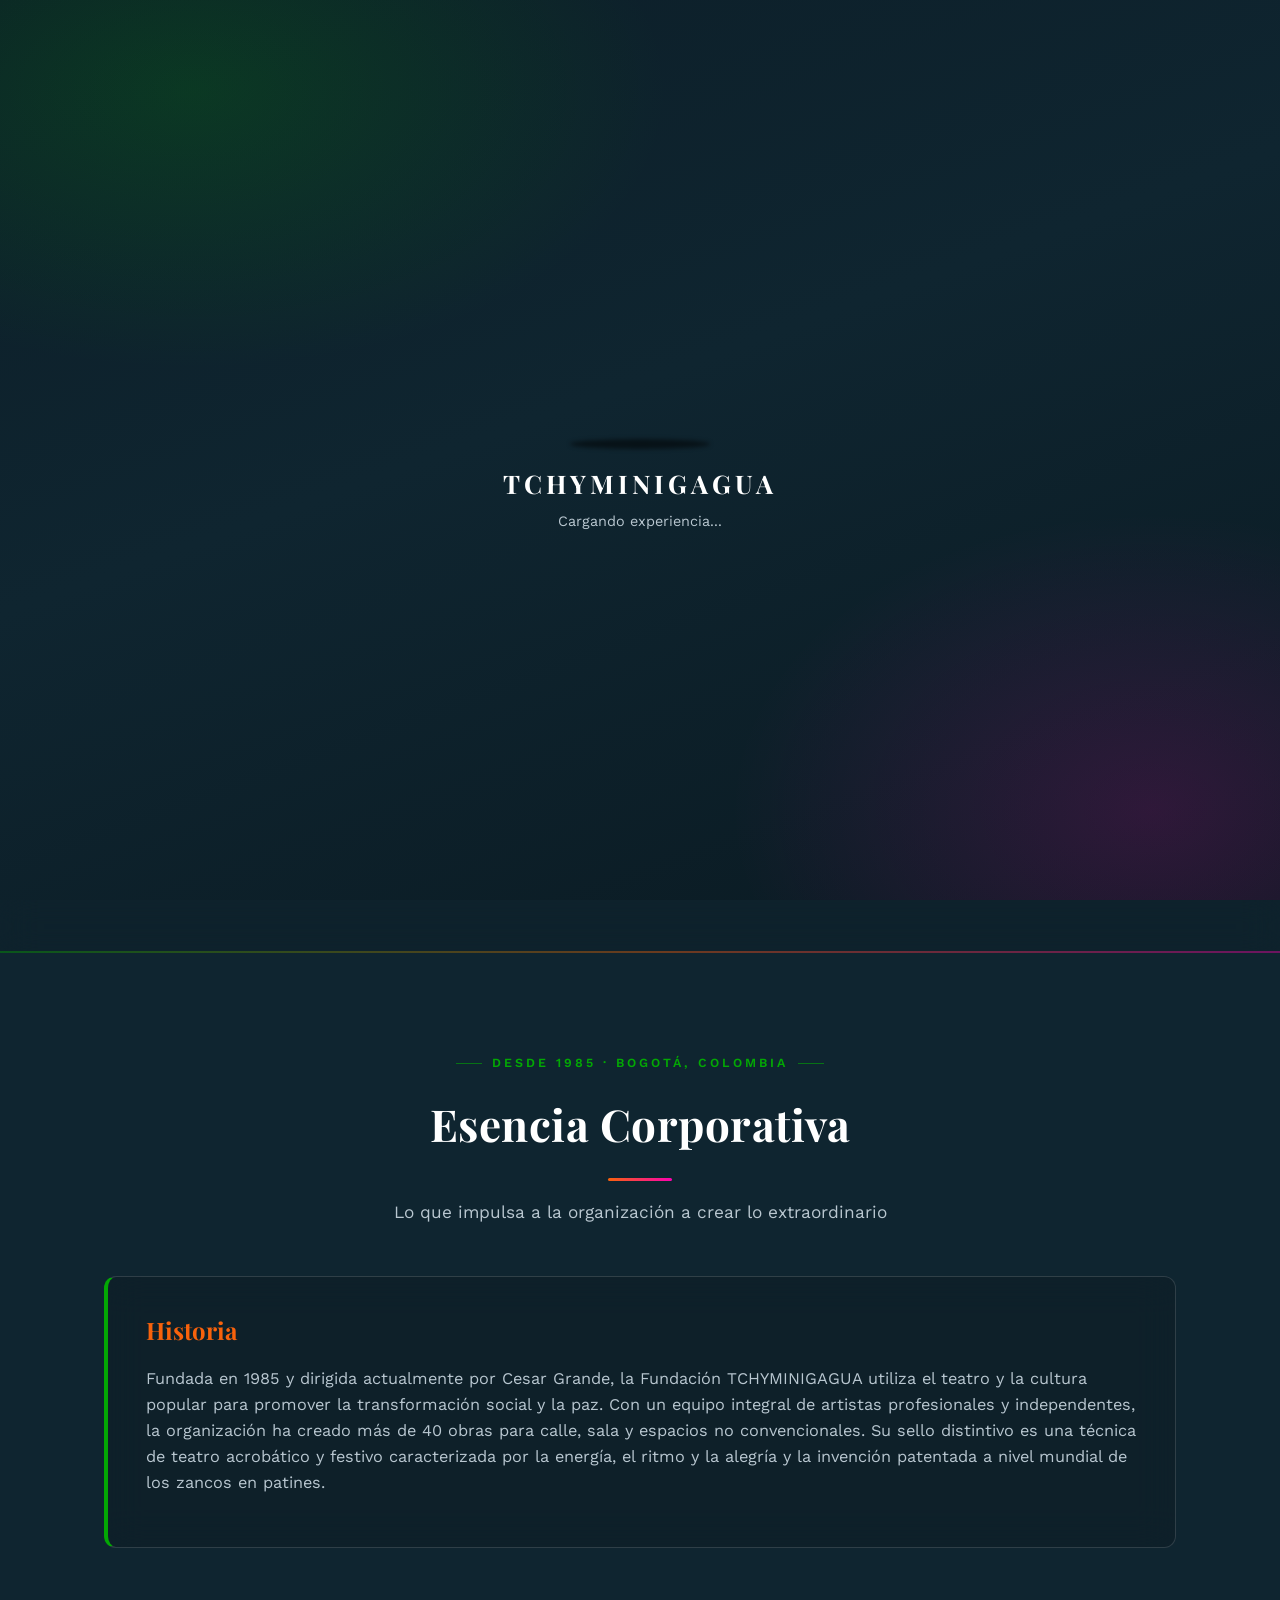
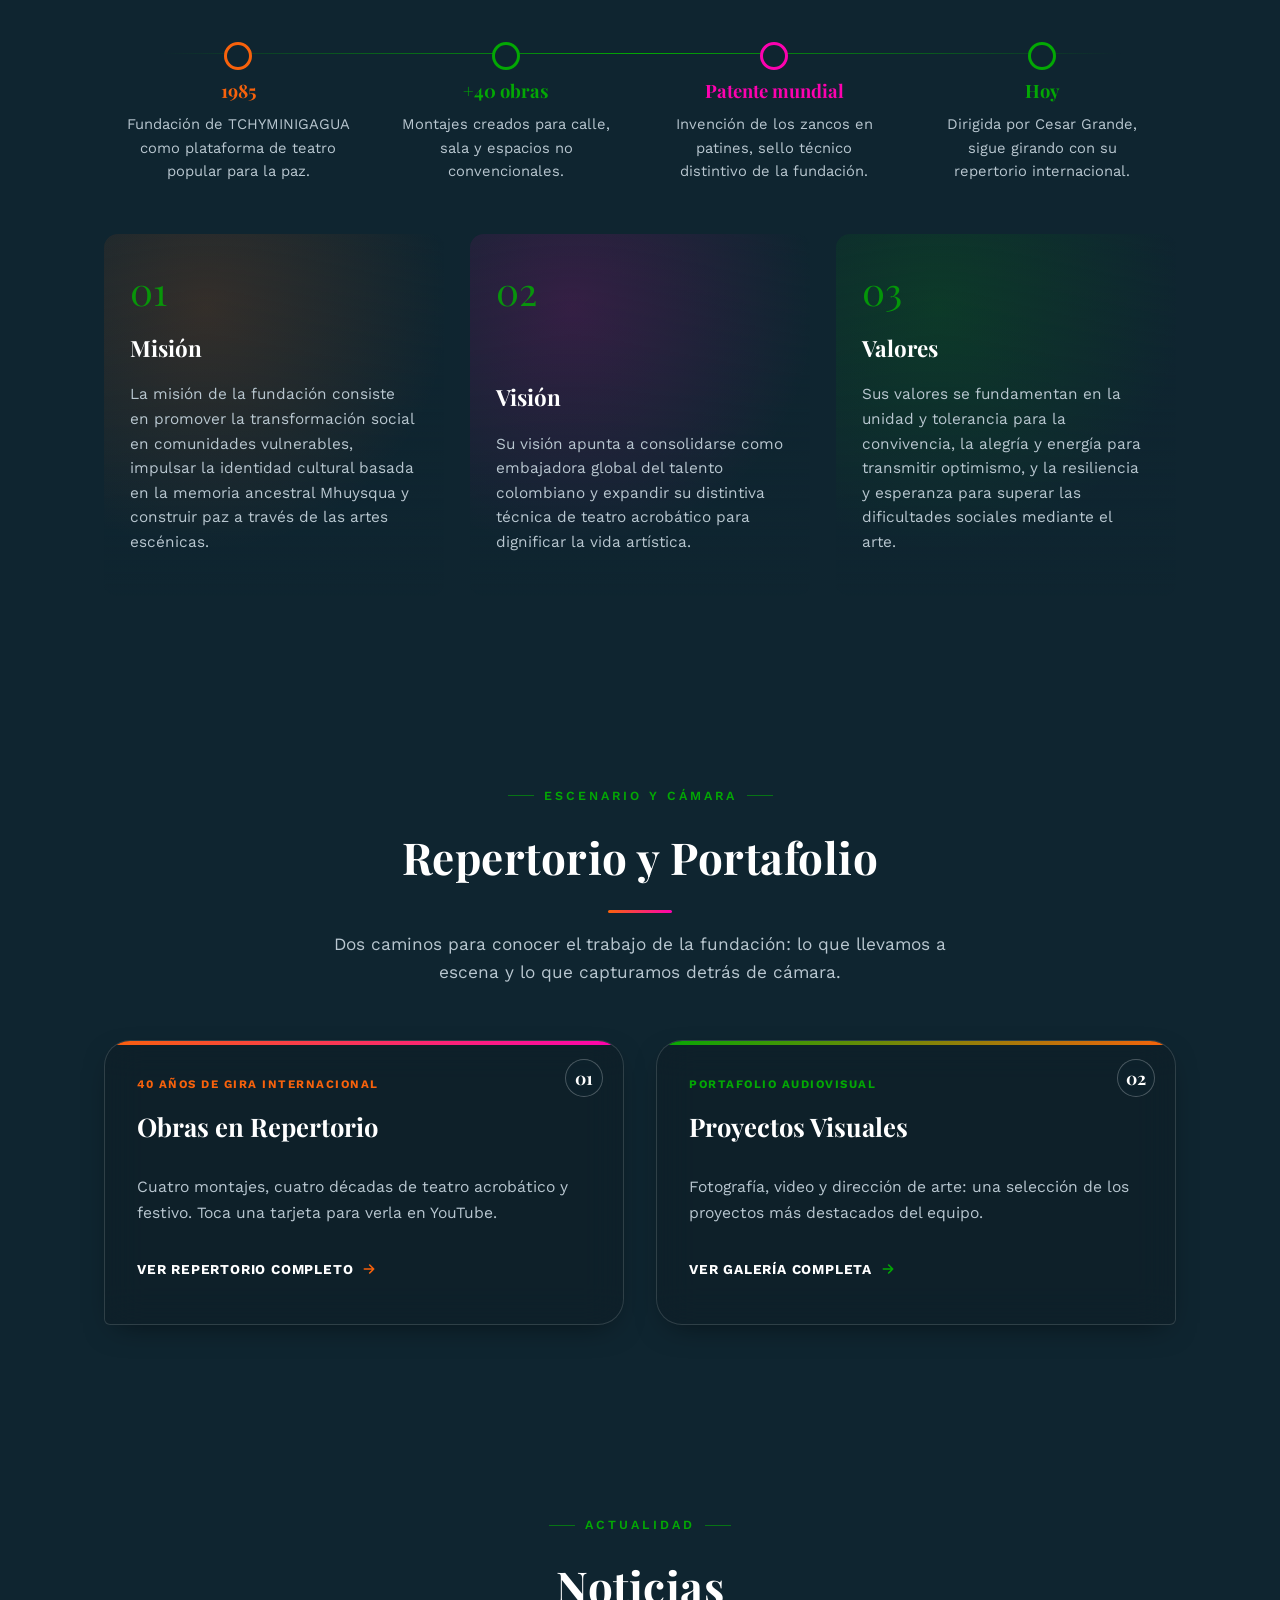
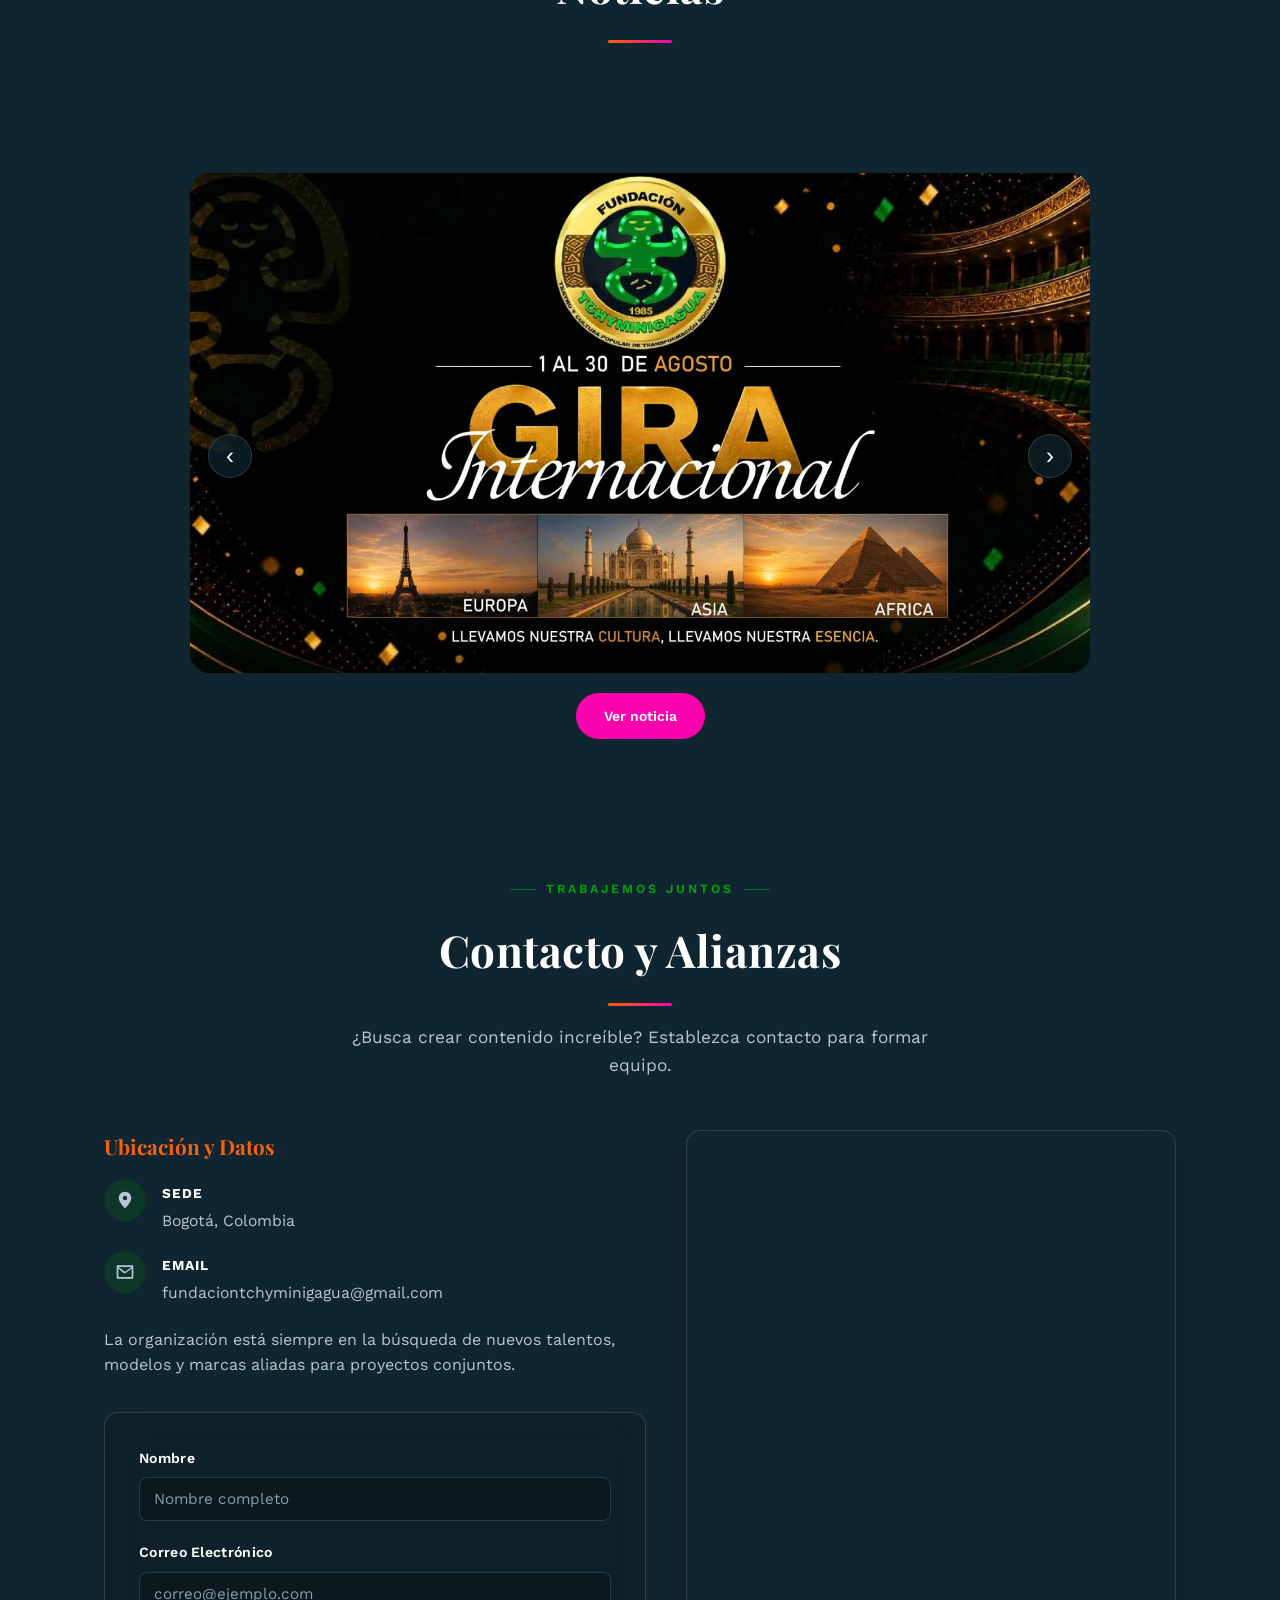
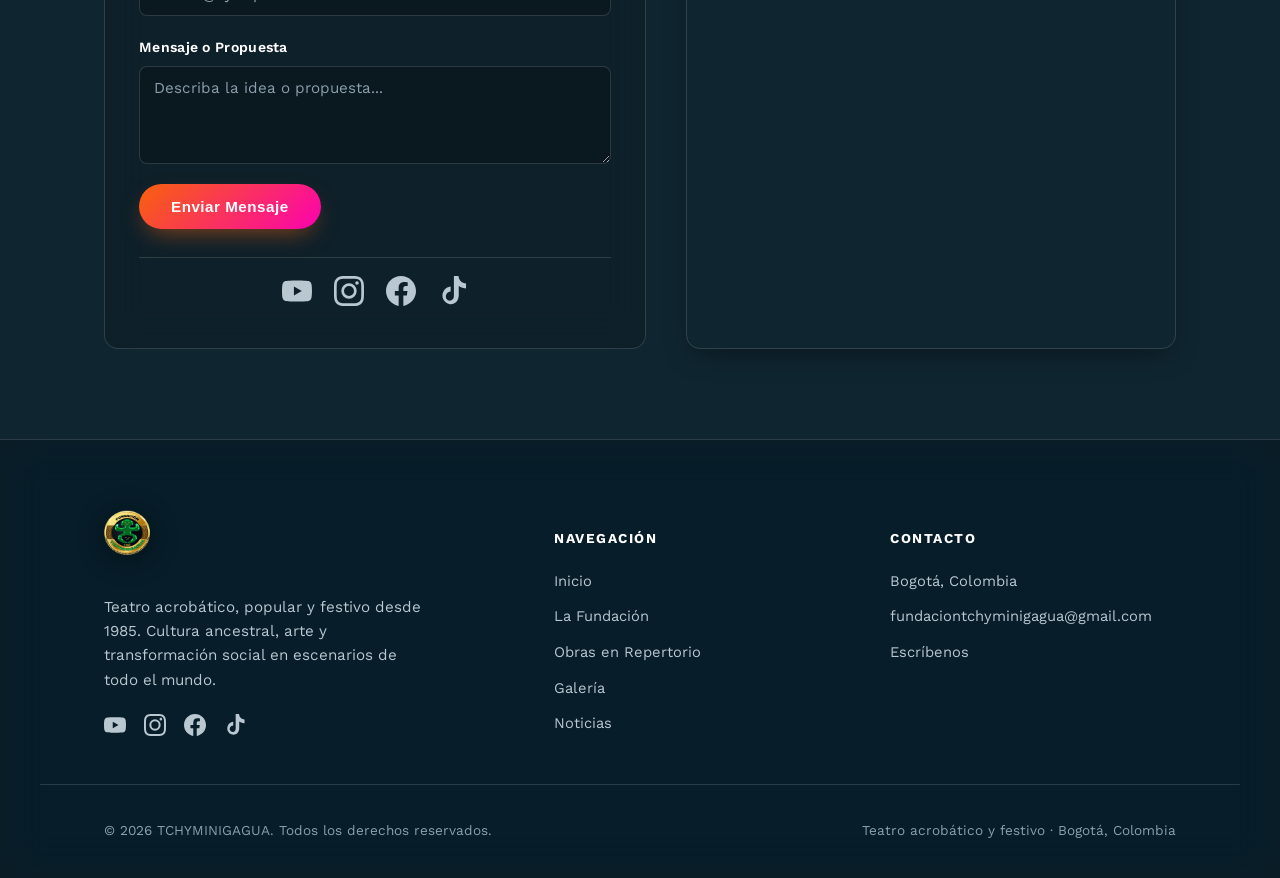
==== index.html @ 6457e70e "Subir nuestro codigo a github" ====
<!DOCTYPE html>
<html lang="es">

<head>
    <meta charset="UTF-8">
    <meta name="viewport" content="width=device-width, initial-scale=1.0">
    <title>TCHYMINIGAGUA | Arte y Teatro</title>
    <meta name="description"
        content="Fundación TCHYMINIGAGUA: 40 años de teatro acrobático, popular y festivo, cultura ancestral y transformación social a través del arte.">
    <link rel="stylesheet" href="index.css">
    <link rel="preconnect" href="https://fonts.googleapis.com">
    <link rel="preconnect" href="https://fonts.gstatic.com" crossorigin>
    <link
        href="https://fonts.googleapis.com/css2?family=Playfair+Display:ital,wght@0,600;0,700;1,600&family=Work+Sans:wght@400;500;600;700&display=swap"
        rel="stylesheet">
    <!-- Todos los estilos (navbar, iconos sociales, carrusel, tarjetas, formulario, etc.)
         viven ahora en index.css para evitar duplicación entre páginas. -->
</head>

<body>
    <!-- Pantalla de Carga -->
    <div id="loader">
        <div class="loader-content">
            <!-- Contenedor de las acrobacias secuenciales -->
            <div class="acrobat-wrapper">

                <!-- 1. Acróbata 1: Salto mortal (Flip) -->
                <svg class="acrobat fig-1" viewBox="0 0 100 100" width="60" height="60">
                    <circle cx="50" cy="25" r="12" fill="var(--highlight)" />
                    <path d="M50 37 L50 70 M50 45 L25 30 M50 45 L75 30 M50 70 L30 95 M50 70 L70 95"
                        stroke="var(--highlight)" stroke-width="8" stroke-linecap="round" stroke-linejoin="round" />
                </svg>

                <!-- 2. Acróbata 2: Pose abierta / Salto en estrella -->
                <svg class="acrobat fig-2" viewBox="0 0 100 100" width="60" height="60">
                    <circle cx="50" cy="22" r="12" fill="var(--highlight)" />
                    <path d="M50 34 L50 68 M50 42 L20 18 M50 42 L80 18 M50 68 L25 92 M50 68 L75 92"
                        stroke="var(--highlight)" stroke-width="8" stroke-linecap="round" stroke-linejoin="round" />
                </svg>

                <!-- 3. Acróbata 3: Malabarista -->
                <svg class="acrobat fig-3" viewBox="0 0 100 100" width="60" height="60">
                    <circle cx="50" cy="25" r="12" fill="var(--highlight)" />
                    <path d="M50 37 L50 70 M50 45 L30 20 M50 45 L70 20 M50 70 L35 95 M50 70 L65 95"
                        stroke="var(--highlight)" stroke-width="8" stroke-linecap="round" stroke-linejoin="round" />
                    <!-- Objetos de malabares flotando -->
                    <circle cx="20" cy="10" r="5" fill="var(--highlight)" />
                    <circle cx="50" cy="5" r="5" fill="var(--highlight)" />
                    <circle cx="80" cy="10" r="5" fill="var(--highlight)" />
                </svg>

                <!-- Sombra proyectada en el suelo -->
                <div class="shadow"></div>
            </div>

            <h1>TCHYMINIGAGUA</h1>
            <p>Cargando experiencia...</p>
        </div>
    </div>

    <!-- Encabezado y Navegación (MODIFICADO PARA RESPONSIVE) -->
    <header>
        <nav class="navbar">
            <a href="index.html" class="logo-nav">
                <span class="logo-icon-wrap"><img src="img/logo.png" alt="Logo Fundación TCHYMINIGAGUA"
                        class="logo-icon"></span>
                <span class="logo-wordmark">
                    <span class="logo-name">TCHYMINIGAGUA</span>
                    <span class="logo-tag">Teatro acrobático · Fundación</span>
                </span>
            </a>
            <button class="hamburger" aria-label="Abrir menú" aria-expanded="false">
                <span></span>
                <span></span>
                <span></span>
            </button>
            <ul class="nav-links">
                <li><a href="#hero-slider" class="active">Inicio</a></li>
                <li><a href="#fundacion">La Fundación</a></li>
                <li><a href="galeria.html">Galería</a></li>
                <li><a href="obras_en_repertorio.html">Obras en Repertorio</a></li>
                <li><a href="#noticias">Noticias</a></li>

                <li><a href="#contacto">Contacto</a></li>

            </ul>
        </nav>
    </header>

    <!-- Contenido Principal -->
    <main>

        <!-- Contenido Principal -->
        <main>
            <!-- VIDEO PRINCIPAL (HERO) -->
            <section id="hero-slider" class="carousel-container">

                <input type="radio" name="videos" id="video1" checked>
                <input type="radio" name="videos" id="video2">

                <!-- VIDEO 1 -->
                <div class="carousel-slide video-1">
                    <video controls playsinline preload="metadata" class="hero-video">
                        <source src="video/video_principal.mov" type="video/mp4">
                    </video>
                </div>

                <!-- VIDEO 2 -->
                <div class="carousel-slide video-2">
                    <video controls playsinline preload="metadata" class="hero-video">
                        <source src="video/video_principal2.mp4" type="video/mp4">
                    </video>
                </div>

                <!-- CAMBIAR AL VIDEO 2 -->
                <label for="video2" class="flecha derecha">›</label>

                <!-- VOLVER AL VIDEO 1 -->
                <label for="video1" class="flecha izquierda">‹</label>

            </section>


            <!-- FRANJA DE CIFRAS -->
            <section class="stats-strip">
                <div class="stats-grid">
                    <div class="stat-item">
                        <div class="stat-number">1985</div>
                        <div class="stat-label">Año de fundación</div>
                    </div>
                    <div class="stat-item">
                        <div class="stat-number">40+</div>
                        <div class="stat-label">Obras creadas</div>
                    </div>
                    <div class="stat-item">
                        <div class="stat-number">4</div>
                        <div class="stat-label">Montajes en repertorio</div>
                    </div>
                    <div class="stat-item">
                        <div class="stat-number">1ª</div>
                        <div class="stat-label">Patente mundial: zancos en patines</div>
                    </div>
                </div>
            </section>

            <!-- SECCIÓN LA FUNDACIÓN -->
            <section id="fundacion" class="section-container brand-mesh">
                <span class="section-eyebrow">Desde 1985 · Bogotá, Colombia</span>
                <h2>Esencia Corporativa</h2>
                <p class="section-subtitle">Lo que impulsa a la organización a crear lo extraordinario</p>

                <div class="nosotros-content reveal">
                    <div class="historia-box">
                        <h3>Historia</h3>
                        <p>Fundada en 1985 y dirigida actualmente por Cesar Grande, la Fundación TCHYMINIGAGUA utiliza
                            el
                            teatro y la cultura popular para promover la transformación social y la paz. Con un equipo
                            integral de artistas profesionales y independentes, la organización ha creado más de 40
                            obras
                            para calle, sala y espacios no convencionales. Su sello distintivo es una técnica de teatro
                            acrobático y festivo caracterizada por la energía, el ritmo y la alegría y la invención
                            patentada a nivel mundial de los zancos en patines.</p>
                    </div>

                    <div class="timeline">
                        <div class="timeline-item">
                            <div class="timeline-year">1985</div>
                            <p>Fundación de TCHYMINIGAGUA como plataforma de teatro popular para la paz.</p>
                        </div>
                        <div class="timeline-item">
                            <div class="timeline-year">+40 obras</div>
                            <p>Montajes creados para calle, sala y espacios no convencionales.</p>
                        </div>
                        <div class="timeline-item">
                            <div class="timeline-year">Patente mundial</div>
                            <p>Invención de los zancos en patines, sello técnico distintivo de la fundación.</p>
                        </div>
                        <div class="timeline-item">
                            <div class="timeline-year">Hoy</div>
                            <p>Dirigida por Cesar Grande, sigue girando con su repertorio internacional.</p>
                        </div>
                    </div>

                    <!-- Tarjetas Misión, Visión, Valores con imagen de fondo -->
                    <div class="mvv-grid">
                        <article class="mvv-card" style="background-image: url('img/img-1.jpg');">
                            <span class="mvv-number">01</span>
                            <div class="mvv-text">
                                <h3>Misión</h3>
                                <p>La misión de la fundación consiste en promover la transformación social en
                                    comunidades
                                    vulnerables, impulsar la identidad cultural basada en la memoria ancestral Mhuysqua
                                    y
                                    construir paz a través de las artes escénicas.</p>
                            </div>
                        </article>

                        <article class="mvv-card" style="background-image: url('img/img-2.jpg');">
                            <span class="mvv-number">02</span>
                            <div class="mvv-text">
                                <h3>Visión</h3>
                                <p>Su visión apunta a consolidarse como embajadora global del talento colombiano y
                                    expandir
                                    su distintiva técnica de teatro acrobático para dignificar la vida artística.</p>
                            </div>
                        </article>

                        <article class="mvv-card" style="background-image: url('img/img-3.jpg');">
                            <span class="mvv-number">03</span>
                            <div class="mvv-text">
                                <h3>Valores</h3>
                                <p>Sus valores se fundamentan en la unidad y tolerancia para la convivencia, la alegría
                                    y
                                    energía para transmitir optimismo, y la resiliencia y esperanza para superar las
                                    dificultades sociales mediante el arte.</p>
                            </div>
                        </article>
                    </div>
                </div>
            </section>

            <!-- SECCIÓN DESTACADA: REPERTORIO + PORTAFOLIO -->
            <section id="explora" class="section-container brand-mesh">
                <span class="section-eyebrow">Escenario y cámara</span>
                <h2>Repertorio y Portafolio</h2>
                <p class="section-subtitle">Dos caminos para conocer el trabajo de la fundación: lo que llevamos a
                    escena y lo que capturamos detrás de cámara.</p>
                <div class="showcase-grid reveal">

                    <a href="obras_en_repertorio.html" class="showcase-card showcase-card--repertorio"
                        data-cursor="Ver Obras en Repertorio">



                        <span class="showcase-number">01</span>

                        <div class="showcase-body">
                            <span class="showcase-tag">40 años de gira internacional</span>

                            <h3>Obras en Repertorio</h3>

                            <p>
                                Cuatro montajes, cuatro décadas de teatro acrobático y festivo.
                                Toca una tarjeta para verla en YouTube.
                            </p>

                            <span class="showcase-cta">
                                Ver repertorio completo

                                <svg viewBox="0 0 24 24" width="16" height="16" fill="none" stroke="currentColor"
                                    stroke-width="2.4" stroke-linecap="round" stroke-linejoin="round">

                                    <path d="M5 12h14M13 6l6 6-6 6" />

                                </svg>
                            </span>
                        </div>

                    </a>


                    <a href="galeria.html" class="showcase-card showcase-card--galeria"
                        data-cursor="Ver Proyectos Visuales">

                        <span class="showcase-number">02</span>

                        <div class="showcase-body">
                            <span class="showcase-tag">Portafolio audiovisual</span>

                            <h3>Proyectos Visuales</h3>

                            <p>
                                Fotografía, video y dirección de arte: una selección de los
                                proyectos más destacados del equipo.
                            </p>

                            <span class="showcase-cta">
                                Ver galería completa

                                <svg viewBox="0 0 24 24" width="16" height="16" fill="none" stroke="currentColor"
                                    stroke-width="2.4" stroke-linecap="round" stroke-linejoin="round">

                                    <path d="M5 12h14M13 6l6 6-6 6" />

                                </svg>
                            </span>
                        </div>

                    </a>

                </div>
            </section>

            <!-- SECCIÓN NOTICIAS -->

            <!-- aquí queda exactamente tu carrusel actual -->
            <div id="noticias" class="section-container">
                <div class="section-eyebrow">Actualidad</div>
                <h2>Noticias</h2>
            </div>
            <div class="noticias-carousel">

                <!-- NOTICIA 1 -->
                <article class="noticia-slide active">
                    <img src="img/noticia1.jpeg" alt="Tchyminigagua">
                    <a href="https://www.instagram.com/tchyminigagua?igsh=OWJpeG5mc3hwMmtk" class="noticia-btn">
                        Ver noticia
                    </a>
                </article>

                <!-- NOTICIA 2 -->
                <article class="noticia-slide">
                    <img src="img/noticia2.jpeg" alt="Tchyminigagua">
                    <a href="https://www.instagram.com/tchyminigagua?igsh=OWJpeG5mc3hwMmtk" class="noticia-btn">
                        Ver noticia
                    </a>
                </article>

                <!-- NOTICIA 3 -->
                <article class="noticia-slide">
                    <img src="img/noticia3.jpeg" alt="Tchyminigagua">
                    <a href="https://www.instagram.com/tchyminigagua?igsh=OWJpeG5mc3hwMmtk" class="noticia-btn">
                        Ver noticia
                    </a>
                </article>

                <!-- NOTICIA 4 -->
                <article class="noticia-slide">
                    <img src="img/noticia4.png" alt="Tchyminigagua">
                    <a href="https://www.instagram.com/tchyminigagua?igsh=OWJpeG5mc3hwMmtk" class="noticia-btn">
                        Ver noticia
                    </a>
                </article>

                <!-- NOTICIA 5 -->
                <article class="noticia-slide">
                    <img src="img/noticia5.png" alt="Tchyminigagua">
                    <a href="https://www.instagram.com/tchyminigagua?igsh=OWJpeG5mc3hwMmtk" class="noticia-btn">
                        Ver noticia
                    </a>
                </article>

                <!-- NOTICIA 6 -->
                <article class="noticia-slide">
                    <img src="img/noticia6.png" alt="Tchyminigagua">
                    <a href="https://www.instagram.com/tchyminigagua?igsh=OWJpeG5mc3hwMmtk" class="noticia-btn">
                        Ver noticia
                    </a>
                </article>

                <!-- NOTICIA 7 -->
                <article class="noticia-slide">
                    <img src="img/noticia7.png" alt="Tchyminigagua">
                    <a href="https://www.instagram.com/tchyminigagua?igsh=OWJpeG5mc3hwMmtk" class="noticia-btn">
                        Ver noticia
                    </a>
                </article>

                <button class="noticias-prev" type="button">‹</button>
                <button class="noticias-next" type="button">›</button>

            </div>



            <!-- SECCIÓN CONTACTO -->
            <section id="contacto" class="section-container brand-mesh">
                <span class="section-eyebrow">Trabajemos juntos</span>
                <h2>Contacto y Alianzas</h2>
                <p class="section-subtitle">¿Busca crear contenido increíble? Establezca contacto para formar equipo.
                </p>

                <div class="grid-2 contact-layout reveal">
                    <div class="contact-left">
                        <article class="contact-info">
                            <h3>Ubicación y Datos</h3>
                            <ul class="contact-list">
                                <li>
                                    <span class="contact-icon">
                                        <svg viewBox="0 0 24 24" width="20" height="20" fill="currentColor">
                                            <path
                                                d="M12 2C7.86 2 4.5 5.36 4.5 9.5c0 5.5 7.5 12.5 7.5 12.5s7.5-7 7.5-12.5C19.5 5.36 16.14 2 12 2zm0 10.25a2.75 2.75 0 1 1 0-5.5 2.75 2.75 0 0 1 0 5.5z" />
                                        </svg>
                                    </span>
                                    <div>
                                        <strong>Sede</strong>
                                        <span>Bogotá, Colombia</span>
                                    </div>
                                </li>
                                <li>
                                    <span class="contact-icon">
                                        <svg viewBox="0 0 24 24" width="20" height="20" fill="currentColor">
                                            <path
                                                d="M2 5.5A1.5 1.5 0 0 1 3.5 4h17A1.5 1.5 0 0 1 22 5.5v13a1.5 1.5 0 0 1-1.5 1.5h-17A1.5 1.5 0 0 1 2 18.5v-13zm2.2.5 7.3 5.47a.9.9 0 0 0 1 0L19.8 6H4.2zM20 7.9l-6.86 5.14a2.9 2.9 0 0 1-3.28 0L4 7.9V18h16V7.9z" />
                                        </svg>
                                    </span>
                                    <div>
                                        <strong>Email</strong>
                                        <a
                                            href="mailto:fundaciontchyminigagua@gmail.com">fundaciontchyminigagua@gmail.com</a>
                                    </div>
                                </li>
                            </ul>
                            <p>La organización está siempre en la búsqueda de nuevos talentos, modelos y marcas aliadas
                                para
                                proyectos
                                conjuntos.</p>
                        </article>

                        <article class="contact-box">
                            <form action="https://formsubmit.co/haroldsneider19@gmail.com" method="POST"
                                class="contact-form">

                                <!-- Se eliminó la línea que bloqueaba el Captcha para permitir la activación inicial -->
                                <!-- Asunto del correo cuando llegue a la bandeja de entrada -->
                                <input type="hidden" name="_subject"
                                    value="Nuevo mensaje desde la web de TCHYMINIGAGUA">

                                <div class="input-group">
                                    <label for="nombre">Nombre </label>
                                    <input type="text" id="nombre" name="nombre" placeholder="Nombre completo" required>
                                </div>
                                <div class="input-group">
                                    <label for="email">Correo Electrónico</label>
                                    <input type="email" id="email" name="email" placeholder="correo@ejemplo.com"
                                        required>
                                </div>
                                <div class="input-group">
                                    <label for="mensaje">Mensaje o Propuesta</label>
                                    <textarea id="mensaje" name="mensaje" rows="4"
                                        placeholder="Describa la idea o propuesta..." required></textarea>
                                </div>
                                <button type="submit" class="btn-submit">Enviar Mensaje</button>
                            </form>

                            <!-- ICONOS SOCIALES AGREGADOS AQUÍ -->
                            <div class="social-icons">
                                <!-- YouTube -->
                                <a href="https://www.youtube.com/@TCHYMINIGAGUA40A%C3%91OS" target="_blank"
                                    rel="noopener noreferrer">
                                    <svg viewBox="0 0 24 24" width="30" height="30" fill="currentColor">
                                        <path
                                            d="M23.498 6.186a3.016 3.016 0 0 0-2.122-2.136C19.505 3.545 12 3.545 12 3.545s-7.505 0-9.377.505A3.017 3.017 0 0 0 .502 6.186C0 8.07 0 12 0 12s0 3.93.502 5.814a3.016 3.016 0 0 0 2.122 2.136c1.871.505 9.376.505 9.376.505s7.505 0 9.377-.505a3.015 3.015 0 0 0 2.122-2.136C24 15.93 24 12 24 12s0-3.93-.502-5.814zM9.545 15.568V8.432L15.818 12l-6.273 3.568z" />
                                    </svg>
                                </a>
                                <!-- Instagram -->
                                <a href="https://www.instagram.com/tchyminigagua?igsh=OWJpeG5mc3hwMmtk" target="_blank"
                                    rel="noopener noreferrer">
                                    <svg viewBox="0 0 24 24" width="30" height="30" fill="currentColor">
                                        <path
                                            d="M12 2.163c3.204 0 3.584.012 4.85.07 3.252.148 4.771 1.691 4.919 4.919.058 1.265.069 1.645.069 4.849 0 3.205-.012 3.584-.069 4.849-.149 3.225-1.664 4.771-4.919 4.919-1.266.058-1.644.07-4.85.07-3.204 0-3.584-.012-4.849-.07-3.26-.149-4.771-1.699-4.919-4.92-.058-1.265-.07-1.644-.07-4.849 0-3.204.013-3.583.07-4.849.149-3.227 1.664-4.771 4.919-4.919 1.266-.057 1.645-.069 4.849-.069zM12 0C8.741 0 8.333.014 7.053.072 2.695.272.273 2.69.073 7.052.014 8.333 0 8.741 0 12c0 3.259.014 3.668.072 4.948.2 4.358 2.618 6.78 6.98 6.98C8.333 23.986 8.741 24 12 24c3.259 0 3.668-.014 4.948-.072 4.354-.2 6.782-2.618 6.979-6.98.059-1.28.073-1.689.073-4.948 0-3.259-.014-3.667-.072-4.947-.196-4.354-2.617-6.78-6.979-6.98C15.668.014 15.259 0 12 0zm0 5.838a6.162 6.162 0 100 12.324 6.162 6.162 0 000-12.324zM12 16a4 4 0 110-8 4 4 0 010 8zm6.406-11.845a1.44 1.44 0 100 2.881 1.44 1.44 0 000-2.881z" />
                                    </svg>
                                </a>
                                <!-- Facebook -->
                                <a href="https://www.facebook.com/share/1EoWDPr1Uw/" target="_blank"
                                    rel="noopener noreferrer">
                                    <svg viewBox="0 0 24 24" width="30" height="30" fill="currentColor">
                                        <path
                                            d="M24 12.073c0-6.627-5.373-12-12-12s-12 5.373-12 12c0 5.99 4.388 10.954 10.125 11.854v-8.385H7.078v-3.469h3.047V9.43c0-3.007 1.792-4.669 4.533-4.669 1.312 0 2.686.235 2.686.235v2.953H15.83c-1.491 0-1.956.925-1.956 1.874v2.25h3.328l-.532 3.469h-2.796v8.385C19.612 23.027 24 18.062 24 12.073z" />
                                    </svg>
                                </a>
                                <!-- TikTok -->
                                <a href="https://www.tiktok.com/@tchyminigagua?_r=1&_t=ZS-98TRxyNQuO4" target="_blank"
                                    rel="noopener noreferrer">
                                    <svg viewBox="0 0 24 24" width="30" height="30" fill="currentColor">
                                        <path
                                            d="M12.525.02c1.31-.02 2.61-.01 3.91-.04.08 1.53.63 3.09 1.75 4.17 1.12 1.11 2.7 1.62 4.24 1.79v4.03c-1.44-.05-2.89-.35-4.2-.97-.57-.26-1.1-.59-1.62-.93v7.2c0 1.96-.5 3.96-1.82 5.36-1.5 1.59-3.8 2.2-5.93 1.73-2.17-.48-4.04-2.03-4.83-4.14-.8-2.12-.55-4.57.65-6.49 1.2-1.9 3.23-3.15 5.44-3.32v4.06c-1.34.13-2.61.85-3.3 1.96-.7 1.1-.73 2.58-.08 3.7.64 1.12 1.95 1.74 3.23 1.53 1.28-.21 2.3-1.22 2.6-2.48.16-.67.16-1.37.16-2.07V.021z" />
                                    </svg>
                                </a>
                            </div>
                        </article>
                    </div>

                    <div class="map-wrap">
                        <svg viewBox="0 0 24 24" width="14" height="14" fill="currentColor">
                        </svg>
                        </span>

                        <iframe src="https://www.google.com/maps?q=Cra+80m+%2322+Bosa+Bogot%C3%A1&z=17&output=embed"
                            title="Ubicación Fundación Tchyminigagua"
                            style="border:0; width:100%; height:100%; min-height:320px; border-radius:16px;"
                            loading="lazy" allowfullscreen>
                        </iframe>

                    </div>
                </div>
            </section>
        </main>

        <!-- PIE DE PÁGINA -->
        <footer>
            <div class="footer-content">
                <div class="footer-col footer-brand">
                    <div class="logo-nav">
                        <img src="img/logo.png" alt="Logo Fundación TCHYMINIGAGUA" class="logo-icon">
                    </div>
                    <p class="footer-tagline">Teatro acrobático, popular y festivo desde 1985. Cultura
                        ancestral, arte y transformación social en escenarios de todo el mundo.</p>
                    <div class="footer-social">
                        <a href="https://www.youtube.com/@TCHYMINIGAGUA40A%C3%91OS" target="_blank"
                            rel="noopener noreferrer" aria-label="YouTube">
                            <svg viewBox="0 0 24 24" width="22" height="22" fill="currentColor">
                                <path
                                    d="M23.498 6.186a3.016 3.016 0 0 0-2.122-2.136C19.505 3.545 12 3.545 12 3.545s-7.505 0-9.377.505A3.017 3.017 0 0 0 .502 6.186C0 8.07 0 12 0 12s0 3.93.502 5.814a3.016 3.016 0 0 0 2.122 2.136c1.871.505 9.376.505 9.376.505s7.505 0 9.377-.505a3.015 3.015 0 0 0 2.122-2.136C24 15.93 24 12 24 12s0-3.93-.502-5.814zM9.545 15.568V8.432L15.818 12l-6.273 3.568z" />
                            </svg>
                        </a>
                        <a href="https://www.instagram.com/tchyminigagua?igsh=OWJpeG5mc3hwMmtk" target="_blank"
                            rel="noopener noreferrer" aria-label="Instagram">
                            <svg viewBox="0 0 24 24" width="22" height="22" fill="currentColor">
                                <path
                                    d="M12 2.163c3.204 0 3.584.012 4.85.07 3.252.148 4.771 1.691 4.919 4.919.058 1.265.069 1.645.069 4.849 0 3.205-.012 3.584-.069 4.849-.149 3.225-1.664 4.771-4.919 4.919-1.266.058-1.644.07-4.85.07-3.204 0-3.584-.012-4.849-.07-3.26-.149-4.771-1.699-4.919-4.92-.058-1.265-.07-1.644-.07-4.849 0-3.204.013-3.583.07-4.849.149-3.227 1.664-4.771 4.919-4.919 1.266-.057 1.645-.069 4.849-.069zM12 0C8.741 0 8.333.014 7.053.072 2.695.272.273 2.69.073 7.052.014 8.333 0 8.741 0 12c0 3.259.014 3.668.072 4.948.2 4.358 2.618 6.78 6.98 6.98C8.333 23.986 8.741 24 12 24c3.259 0 3.668-.014 4.948-.072 4.354-.2 6.782-2.618 6.979-6.98.059-1.28.073-1.689.073-4.948 0-3.259-.014-3.667-.072-4.947-.196-4.354-2.617-6.78-6.979-6.98C15.668.014 15.259 0 12 0zm0 5.838a6.162 6.162 0 100 12.324 6.162 6.162 0 000-12.324zM12 16a4 4 0 110-8 4 4 0 010 8zm6.406-11.845a1.44 1.44 0 100 2.881 1.44 1.44 0 000-2.881z" />
                            </svg>
                        </a>
                        <a href="https://www.facebook.com/share/1EoWDPr1Uw/" target="_blank" rel="noopener noreferrer"
                            aria-label="Facebook">
                            <svg viewBox="0 0 24 24" width="22" height="22" fill="currentColor">
                                <path
                                    d="M24 12.073c0-6.627-5.373-12-12-12s-12 5.373-12 12c0 5.99 4.388 10.954 10.125 11.854v-8.385H7.078v-3.469h3.047V9.43c0-3.007 1.792-4.669 4.533-4.669 1.312 0 2.686.235 2.686.235v2.953H15.83c-1.491 0-1.956.925-1.956 1.874v2.25h3.328l-.532 3.469h-2.796v8.385C19.612 23.027 24 18.062 24 12.073z" />
                            </svg>
                        </a>
                        <a href="https://www.tiktok.com/@tchyminigagua?_r=1&_t=ZS-98TRxyNQuO4" target="_blank"
                            rel="noopener noreferrer" aria-label="TikTok">
                            <svg viewBox="0 0 24 24" width="22" height="22" fill="currentColor">
                                <path
                                    d="M12.525.02c1.31-.02 2.61-.01 3.91-.04.08 1.53.63 3.09 1.75 4.17 1.12 1.11 2.7 1.62 4.24 1.79v4.03c-1.44-.05-2.89-.35-4.2-.97-.57-.26-1.1-.59-1.62-.93v7.2c0 1.96-.5 3.96-1.82 5.36-1.5 1.59-3.8 2.2-5.93 1.73-2.17-.48-4.04-2.03-4.83-4.14-.8-2.12-.55-4.57.65-6.49 1.2-1.9 3.23-3.15 5.44-3.32v4.06c-1.34.13-2.61.85-3.3 1.96-.7 1.1-.73 2.58-.08 3.7.64 1.12 1.95 1.74 3.23 1.53 1.28-.21 2.3-1.22 2.6-2.48.16-.67.16-1.37.16-2.07V.021z" />
                            </svg>
                        </a>
                    </div>
                </div>
                <div class="footer-col">
                    <h4>Navegación</h4>
                    <ul>
                        <li><a href="index.html#hero-slider">Inicio</a></li>
                        <li><a href="index.html#fundacion">La Fundación</a></li>
                        <li><a href="obras_en_repertorio.html">Obras en Repertorio</a></li>
                        <li><a href="galeria.html">Galería</a></li>
                        <li><a href="noticias.html">Noticias</a></li>

                    </ul>
                </div>
                <div class="footer-col">
                    <h4>Contacto</h4>
                    <ul>
                        <li>Bogotá, Colombia</li>
                        <li><a href="mailto:fundaciontchyminigagua@gmail.com">fundaciontchyminigagua@gmail.com</a>
                        </li>
                        <li><a href="#contacto">Escríbenos</a></li>
                    </ul>
                </div>
            </div>
            <div class="footer-bottom">
                <p>&copy; 2026 TCHYMINIGAGUA. Todos los derechos reservados.</p>
                <p>Teatro acrobático y festivo · Bogotá, Colombia</p>
            </div>
        </footer>
        <script>
            // PANTALLA DE CARGA
            window.addEventListener('load', function () {
                const loader = document.getElementById("loader");
                setTimeout(() => {
                    loader.classList.add("fade-out");
                    setTimeout(() => {
                        loader.style.display = "none";
                    }, 800);
                }, 3000);
            });

            // CARRUSEL
            let currentSlide = 0;
            const slides = document.querySelectorAll('.carousel-slide');

            function showSlide(index) {
                slides.forEach(slide => slide.classList.remove('active'));
                if (index >= slides.length) {
                    currentSlide = 0;
                } else if (index < 0) {
                    currentSlide = slides.length - 1;
                } else {
                    currentSlide = index;
                }
                slides[currentSlide].classList.add('active');
            }

            function moveSlide(step) {
                showSlide(currentSlide + step);
            }

            setInterval(() => {
                moveSlide(1);
            }, 5000);

            // FUNCIONALIDAD AÑADIDA PARA EL MENÚ RESPONSIVE
            // CABECERA CON PROFUNDIDAD AL HACER SCROLL
            const siteHeader = document.querySelector('header');
            const toggleHeaderShadow = () => {
                siteHeader.classList.toggle('is-scrolled', window.scrollY > 12);
            };
            toggleHeaderShadow();
            window.addEventListener('scroll', toggleHeaderShadow, { passive: true });

            const hamburger = document.querySelector('.hamburger');
            const navLinks = document.querySelector('.nav-links');
            hamburger.addEventListener('click', () => {
                const isOpen = navLinks.classList.toggle('active');
                hamburger.setAttribute('aria-expanded', isOpen);
            });

            // ANIMACIÓN DE ENTRADA AL HACER SCROLL
            const revealEls = document.querySelectorAll('.reveal');
            const revealObserver = new IntersectionObserver((entries) => {
                entries.forEach(entry => {
                    if (entry.isIntersecting) {
                        entry.target.classList.add('is-visible');
                        revealObserver.unobserve(entry.target);
                    }
                });
            }, { threshold: 0.15 });
            revealEls.forEach(el => revealObserver.observe(el));
        </script>
        <script src="octopus-cursor.js" defer></script>

        <script src="noticias.js"></script>
</body>

</html>
---- index.css ----
/* ==========================================================================
   TCHYMINIGAGUA — Hoja de estilos principal
   Identidad de marca: #03A804 (verde) · #F8620C (naranja) · #FC02AF (magenta)
   El degradado de estos tres colores es la identidad visual constante del
   sitio: aparece en títulos, botones, bordes, separadores, fondos con
   textura y en el cursor personalizado — siempre con moderación para que
   la lectura no se vea comprometida.
   ========================================================================== */

:root {
    /* Base */
    --bg-deep: #0f2530;
    --bg-elevated: #274a5e;
    --bg-elevated-2: #315b73;

    /* Escala de espaciado consistente, usada en secciones y componentes */
    --space-xs: 8px;
    --space-sm: 16px;
    --space-md: 28px;
    --space-lg: 48px;
    --space-xl: 80px;
    --radius-md: 12px;
    --radius-lg: 16px;
    --radius-xl: 26px;

    /* Colores de marca puros */
    --color-green: #03A804;
    --color-orange: #F8620C;
    --color-magenta: #FC02AF;

    /* Acentos (derivados de la paleta de marca, usados en todo el sitio) */
    --highlight: var(--color-orange);
    --highlight-deep: var(--color-magenta);
    --accent-color: var(--color-green);
    --accent-green: var(--color-green);
    --accent-magenta: var(--color-magenta);

    /* Degradados de marca — la identidad visual constante del sitio */
    --gradient-trio: linear-gradient(120deg, var(--color-green) 0%, var(--color-orange) 52%, var(--color-magenta) 100%);
    --gradient-trio-soft: linear-gradient(120deg, rgba(3, 168, 4, 0.16) 0%, rgba(248, 98, 12, 0.14) 52%, rgba(252, 2, 175, 0.16) 100%);
    /* Versión atenuada para rellenos sólidos pequeños (chips, botones):
       misma paleta, pero menos saturada y más oscura para integrarse
       con el resto del sitio en vez de resaltar como un parche de color */
    --gradient-trio-muted: linear-gradient(120deg, rgba(3, 168, 4, 0.82) 0%, rgba(248, 98, 12, 0.8) 52%, rgba(252, 2, 175, 0.82) 100%);
    --gradient-warm: linear-gradient(135deg, var(--color-orange) 0%, var(--color-magenta) 100%);
    --gradient-fresh: linear-gradient(135deg, var(--color-green) 0%, var(--color-orange) 100%);
    --gradient-wild: linear-gradient(135deg, var(--color-magenta) 0%, var(--color-green) 100%);

    /* Texto */
    --text-primary: #FFFFFF;
    --text-muted: #b9c7d0;
    --text-faint: #8ba0ac;

    /* Superficies / bordes — paneles de vidrio (glassmorphism) que dejan
       ver el degradado de fondo a través de ellos, en vez de cajas sólidas */
    --card-bg: rgba(14, 26, 34, 0.4);
    --card-bg-soft: rgba(14, 26, 34, 0.24);
    --card-bg-strong: rgba(10, 18, 24, 0.58);
    --glass-blur: blur(18px);
    --border-color: rgba(255, 255, 255, 0.14);

    /* Tipografía */
    --font-display: 'Playfair Display', Georgia, serif;
    --font-body: 'Work Sans', Arial, sans-serif;

    /* Sombra */
    --shadow-soft: 0 10px 30px -12px rgba(0, 0, 0, 0.55);
    --shadow-strong: 0 24px 50px -18px rgba(0, 0, 0, 0.7);
    --shadow-glow: 0 20px 60px -20px rgba(248, 98, 12, 0.35);
}

/* ==========================================================================
   UTILIDADES DE IDENTIDAD DE MARCA (degradado verde · naranja · magenta)
   ========================================================================== */

.brand-mesh {
    position: relative;
    isolation: isolate;
}

.brand-mesh::before {
    content: "";
    position: absolute;
    inset: 0;
    z-index: -1;
    pointer-events: none;
}

.gradient-text {
    background: var(--gradient-trio);
    background-size: 200% auto;
    -webkit-background-clip: text;
    background-clip: text;
    color: transparent;
}

.gradient-border {
    position: relative;
    background: var(--card-bg);
    border: 1px solid transparent;
    background-clip: padding-box;
}

.gradient-border::before {
    content: "";
    position: absolute;
    inset: 0;
    border-radius: inherit;
    padding: 1.5px;
    background: var(--gradient-trio);
    -webkit-mask: linear-gradient(#fff 0 0) content-box, linear-gradient(#fff 0 0);
    -webkit-mask-composite: xor;
    mask-composite: exclude;
    opacity: 0.55;
    transition: opacity 0.4s ease;
    pointer-events: none;
}

.gradient-border:hover::before {
    opacity: 1;
}

.gradient-divider {
    height: 2px;
    width: 100%;
    background: var(--gradient-trio);
    opacity: 0.35;
    border: none;
}

/* ==========================================================================
   RESET Y BASE
   ========================================================================== */

* {
    box-sizing: border-box;
}

html {
    scroll-behavior: smooth;
}

html {
    background: #0f2530;
}

html,
body {
    max-width: 100%;
    overflow-x: hidden;
}

body {
    margin: 0;
    background: transparent;
    color: var(--text-primary);
    font-family: var(--font-body);
    line-height: 1.6;
    -webkit-font-smoothing: antialiased;
    position: relative;
    isolation: isolate;
}

body::before {
    content: "";
    position: fixed;
    inset: 0;
    z-index: -2;
    background:
        radial-gradient(ellipse 60% 50% at 6% 0%, rgba(3, 168, 4, 0.16), transparent 62%),
        radial-gradient(ellipse 55% 55% at 100% 18%, rgba(252, 2, 175, 0.13), transparent 60%),
        radial-gradient(ellipse 65% 55% at 22% 100%, rgba(248, 98, 12, 0.14), transparent 62%),
        linear-gradient(160deg, #0c1e28 0%, #0f2530 45%, #0a1a22 100%);
    background-color: #0f2530;
}

body::after {
    content: "";
    position: fixed;
    inset: 0;
    z-index: -1;
    background: radial-gradient(ellipse 140% 90% at 50% 0%, rgba(6, 12, 18, 0.12), rgba(6, 12, 18, 0.4) 75%);
    pointer-events: none;
}

img {
    max-width: 100%;
    display: block;
}

a {
    color: inherit;
}

h1,
h2,
h3 {
    font-family: var(--font-display);
    margin: 0;
    font-weight: 700;
}

.section-container {
    max-width: 1200px;
    margin: 0 auto;
    padding: 100px 5% 90px;
}

.section-eyebrow {
    display: flex;
    width: fit-content;
    align-items: center;
    gap: 10px;
    color: var(--accent-color);
    font-family: var(--font-body);
    font-size: 0.78rem;
    font-weight: 600;
    letter-spacing: 3px;
    text-transform: uppercase;
    margin: 0 auto 16px;
}

.section-eyebrow::before,
.section-eyebrow::after {
    content: "";
    width: 26px;
    height: 1px;
    background: var(--accent-color);
    opacity: 0.6;
}

.section-container h2 {
    font-size: clamp(2rem, 4vw, 2.75rem);
    color: var(--text-primary);
    text-align: center;
    letter-spacing: 0.5px;
}

.section-container h2::after {
    content: "";
    display: block;
    width: 64px;
    height: 3px;
    margin: 18px auto 0;
    background: linear-gradient(90deg, var(--highlight), var(--highlight-deep));
    border-radius: 2px;
}

.section-subtitle {
    text-align: center;
    color: var(--text-muted);
    max-width: 620px;
    margin: 18px auto 0;
    font-size: 1.08rem;
}


/* ==========================================================================
   HEADER / NAVEGACIÓN
   ========================================================================== */

header {
    position: fixed;
    top: 0;
    left: 0;
    width: 100%;
    background-color: rgba(10, 18, 24, 0.28);
    backdrop-filter: blur(18px) saturate(140%);
    -webkit-backdrop-filter: blur(18px) saturate(140%);
    border-bottom: 1px solid transparent;
    z-index: 1000;
    transition: background-color 0.35s ease, border-color 0.35s ease, box-shadow 0.35s ease, padding 0.35s ease;
}

header.is-scrolled {
    background-color: rgba(10, 18, 24, 0.52);
    border-bottom-color: var(--border-color);
    box-shadow: var(--shadow-soft);
}

.navbar {
    display: flex;
    justify-content: space-between;
    align-items: center;
    padding: 18px 5%;
    max-width: 1280px;
    margin: 0 auto;
    transition: padding 0.35s ease;
}

header.is-scrolled .navbar {
    padding: 12px 5%;
}

.logo-nav {
    display: flex;
    align-items: center;
    gap: 16px;
    text-decoration: none;
    flex-shrink: 0;
}

.logo-icon-wrap {
    position: relative;
    display: flex;
    align-items: center;
    justify-content: center;
    flex-shrink: 0;
    width: 78px;
    height: 78px;
    border-radius: 50%;
    background: radial-gradient(circle at 35% 30%, rgba(248, 98, 12, 0.16), rgba(15, 37, 48, 0) 70%);
    transition: width 0.35s ease, height 0.35s ease;
}

header.is-scrolled .logo-icon-wrap {
    width: 62px;
    height: 62px;
}

.logo-icon {
    width: 100%;
    height: 100%;
    flex-shrink: 0;
    filter: drop-shadow(0 4px 14px rgba(0, 0, 0, 0.45));
    transition: transform 0.45s cubic-bezier(0.16, 1, 0.3, 1);
}

a.logo-nav:hover .logo-icon {
    transform: rotate(-8deg) scale(1.08);
}

.logo-wordmark {
    display: flex;
    flex-direction: column;
    line-height: 1.08;
}

.logo-wordmark .logo-name {
    font-family: var(--font-display);
    font-weight: 700;
    font-size: 1.4rem;
    letter-spacing: 1.2px;
    color: var(--text-primary);
    white-space: nowrap;
    transition: font-size 0.35s ease;
}

header.is-scrolled .logo-wordmark .logo-name {
    font-size: 1.2rem;
}

.logo-wordmark .logo-tag {
    font-family: var(--font-body);
    font-size: 0.68rem;
    font-weight: 600;
    letter-spacing: 2.4px;
    text-transform: uppercase;
    color: var(--accent-color);
    margin-top: 4px;
}

@media (max-width: 560px) {
    .logo-wordmark .logo-tag {
        display: none;
    }

    .logo-icon-wrap {
        width: 58px;
        height: 58px;
    }

    .logo-wordmark .logo-name {
        font-size: 1.1rem;
    }
}

@media (max-width: 420px) {
    .logo-wordmark {
        display: none;
    }
}

.footer-brand .logo-icon {
    width: 46px;
    height: 46px;
}

.nav-links {
    display: flex;
    list-style: none;
    gap: 34px;
    margin: 0;
    padding: 0;
}

.nav-links li a {
    position: relative;
    color: var(--text-primary);
    text-decoration: none;
    font-size: 0.95rem;
    font-weight: 500;
    letter-spacing: 0.3px;
    padding-bottom: 4px;
    transition: color 0.3s ease;
}

.nav-links li a::after {
    content: "";
    position: absolute;
    left: 0;
    bottom: 0;
    height: 2px;
    width: 0;
    background: linear-gradient(90deg, var(--highlight), var(--accent-color));
    transition: width 0.3s ease;
}

.nav-links li a:hover,
.nav-links li a.active {
    color: var(--highlight);
}

.nav-links li a:hover::after,
.nav-links li a.active::after {
    width: 100%;
}

.nav-links li.nav-cta {
    margin-left: 8px;
}

.nav-links li.nav-cta a {
    display: inline-block;
    padding: 10px 24px;
    border-radius: 30px;
    background: var(--gradient-trio-muted);
    background-size: 200% 200%;
    color: #FFFFFF;
    font-weight: 700;
    letter-spacing: 0.4px;
    box-shadow: 0 8px 20px -8px rgba(252, 2, 175, 0.5);
    transition: transform 0.3s ease, box-shadow 0.3s ease, filter 0.3s ease;
}

.nav-links li.nav-cta a::after {
    display: none;
}

.nav-links li.nav-cta a:hover {
    transform: translateY(-2px);
    filter: brightness(1.08);
    box-shadow: 0 14px 28px -8px rgba(252, 2, 175, 0.65);
    color: #FFFFFF;
}

@media (max-width: 1024px) {
    .nav-links li.nav-cta {
        margin-left: 0;
        margin-top: 14px;
    }
}

.hamburger {
    display: none;
    cursor: pointer;
    flex-direction: column;
    gap: 5px;
    background: none;
    border: none;
    padding: 0;
}

.hamburger span {
    width: 25px;
    height: 3px;
    background-color: var(--text-primary);
    border-radius: 2px;
    transition: all 0.3s ease;
}

@media (max-width: 1024px) {
    .hamburger {
        display: flex;
    }

    .nav-links {
        position: absolute;
        top: 100%;
        right: -100%;
        flex-direction: column;
        background-color: rgba(10, 18, 24, 0.62);
        backdrop-filter: blur(22px) saturate(140%);
        -webkit-backdrop-filter: blur(22px) saturate(140%);
        width: 250px;
        max-width: 80vw;
        height: 100vh;
        padding-top: 40px;
        align-items: center;
        transition: right 0.4s ease;
        border-left: 1px solid var(--border-color);
    }

    .nav-links.active {
        right: 0;
    }
}

main {
    padding-top: 60px;
}

@media (max-width: 560px) {
    main {
        padding-top: 90px;
    }
}

/* ==========================================================================
   PANTALLA DE CARGA
   ========================================================================== */

#loader {
    position: fixed;
    inset: 0;
    background:
        radial-gradient(ellipse 60% 50% at 15% 10%, rgba(3, 168, 4, 0.18), transparent 62%),
        radial-gradient(ellipse 55% 55% at 90% 90%, rgba(252, 2, 175, 0.15), transparent 60%),
        linear-gradient(160deg, #0c1e28 0%, #0f2530 45%, #0a1a22 100%);
    background-color: #0f2530;
    z-index: 3000;
    display: flex;
    align-items: center;
    justify-content: center;
    transition: opacity 0.8s ease;
}

#loader.fade-out {
    opacity: 0;
    pointer-events: none;
}

.loader-content {
    text-align: center;
}

.loader-content h1 {
    color: var(--text-primary);
    font-size: 1.6rem;
    letter-spacing: 4px;
    margin-top: 20px;
}

.loader-content p {
    color: var(--text-muted);
    margin-top: 6px;
    font-size: 0.9rem;
}

.acrobat-wrapper {
    position: relative;
    height: 90px;
    width: 220px;
    margin: 0 auto;
}

.acrobat {
    position: absolute;
    top: 0;
    opacity: 0;
    animation: acrobat-jump 3s ease-in-out infinite;
}

.fig-1 {
    left: 10px;
    animation-delay: 0s;
}

.fig-2 {
    left: 80px;
    animation-delay: 0.4s;
}

.fig-3 {
    left: 150px;
    animation-delay: 0.8s;
}

.shadow {
    position: absolute;
    bottom: -6px;
    left: 50%;
    width: 140px;
    height: 10px;
    background: rgba(0, 0, 0, 0.5);
    border-radius: 50%;
    transform: translateX(-50%);
    filter: blur(2px);
}

@keyframes acrobat-jump {

    0%,
    100% {
        transform: translateY(20px) rotate(0deg);
        opacity: 0.4;
    }

    50% {
        transform: translateY(-18px) rotate(180deg);
        opacity: 1;
    }
}

/* ==========================================================================
   CARRUSEL HERO
   ========================================================================== */

.carousel-container {
    position: relative;
    width: 100%;
    height: 100vh;
    min-height: 520px;
    overflow: hidden;
    background: #0f2530;
}

.carousel-slide {
    position: absolute;
    inset: 0;
    width: 100%;
    height: 100%;
    opacity: 0;
    transition: opacity 1s ease;
}

.carousel-slide.active {
    opacity: 1;
}

.carousel-slide img {
    width: 100%;
    height: 100%;
    display: block;

    object-fit: cover;
    object-position: center;

    filter: brightness(0.55) saturate(1.05);
}

.carousel-slide::before {
    content: "";
    inset: 0;
    background:
        radial-gradient(ellipse 70% 60% at 15% 85%, rgba(3, 168, 4, 0.18), transparent 60%),
        radial-gradient(ellipse 60% 55% at 85% 15%, rgba(252, 2, 175, 0.14), transparent 60%),
        linear-gradient(180deg, rgba(15, 37, 48, 0.2) 0%, rgba(15, 37, 48, 0.85) 100%);
}

.carousel-caption {
    position: absolute;
    left: 8%;
    bottom: 14%;
    max-width: 560px;
    z-index: 2;
}

.carousel-caption h2 {
    font-size: clamp(2.2rem, 5vw, 3.6rem);
    line-height: 1.1;
    margin-bottom: 16px;
    background: var(--gradient-trio);
    background-size: 200% auto;
    -webkit-background-clip: text;
    background-clip: text;
    color: transparent;
    filter: drop-shadow(0 4px 20px rgba(0, 0, 0, 0.4));
    animation: gradient-drift 8s ease-in-out infinite;
}

@keyframes gradient-drift {

    0%,
    100% {
        background-position: 0% 50%;
    }

    50% {
        background-position: 100% 50%;
    }
}

.carousel-caption p {
    color: var(--text-muted);
    font-size: 1.15rem;
    margin-bottom: 28px;
}

.carousel-btn {
    position: absolute;
    top: 50%;
    transform: translateY(-50%);
    z-index: 3;
    background: rgba(15, 37, 48, 0.55);
    border: 1px solid var(--border-color);
    color: var(--text-primary);
    width: 46px;
    height: 46px;
    border-radius: 50%;
    font-size: 1.1rem;
    cursor: pointer;
    transition: background 0.3s ease, border-color 0.3s ease;
}

.carousel-btn:hover {
    background: var(--highlight);
    border-color: var(--highlight);
}

.carousel-btn.prev {
    left: 24px;
}

.carousel-btn.next {
    right: 24px;
}

/* ==========================================================================
   BOTONES
   ========================================================================== */

.btn-primary,
.btn-submit {
    display: inline-block;
    background: linear-gradient(135deg, var(--highlight) 0%, var(--highlight-deep) 100%);
    color: #FFFFFF;
    border: none;
    text-decoration: none;
    font-weight: 600;
    font-size: 0.95rem;
    letter-spacing: 0.5px;
    padding: 14px 32px;
    border-radius: 40px;
    cursor: pointer;
    box-shadow: 0 10px 24px -8px rgba(248, 98, 12, 0.55);
    transition: transform 0.3s ease, box-shadow 0.3s ease, filter 0.3s ease;
}

.btn-primary:hover,
.btn-submit:hover {
    transform: translateY(-3px);
    filter: brightness(1.08);
    box-shadow: 0 16px 32px -8px rgba(248, 98, 12, 0.7);
}

.cta-container {
    text-align: center;
    margin-top: 34px;
}

.btn-outline {
    display: inline-block;
    background: transparent;
    color: var(--text-primary);
    border: 1.5px solid var(--accent-color);
    text-decoration: none;
    font-weight: 600;
    font-size: 0.95rem;
    letter-spacing: 0.5px;
    padding: 12.5px 30px;
    border-radius: 40px;
    cursor: pointer;
    transition: transform 0.3s ease, background 0.3s ease, border-color 0.3s ease;
}

.btn-outline:hover {
    transform: translateY(-3px);
    background: rgba(3, 168, 4, 0.12);
    border-color: var(--highlight);
}

.btn-primary:focus-visible,
.btn-submit:focus-visible,
.btn-outline:focus-visible {
    outline: 2px solid var(--text-primary);
    outline-offset: 3px;
}

/* ==========================================================================
   SECCIÓN LA FUNDACIÓN
   ========================================================================== */

.nosotros-content {
    margin-top: 50px;
    display: grid;
    gap: 50px;
}

.historia-box {
    background: var(--card-bg);
    backdrop-filter: var(--glass-blur);
    -webkit-backdrop-filter: var(--glass-blur);
    border: 1px solid var(--border-color);
    border-left: 4px solid var(--accent-color);
    border-radius: 12px;
    padding: 34px 38px;
}

.historia-box h3 {
    color: var(--highlight);
    font-size: 1.5rem;
    margin-bottom: 14px;
}

.historia-box p {
    color: var(--text-muted);
    font-size: 1.02rem;
}

.mvv-grid {
    display: grid;
    grid-template-columns: repeat(auto-fit, minmax(min(260px, 100%), 1fr));
    gap: 26px;
}

.mvv-card {
    position: relative;
    min-height: 320px;
    border-radius: 14px;
    overflow: hidden;

    background-size: cover;
    background-position: center;

    display: flex;
    flex-direction: column;
    justify-content: space-between;
    padding: 26px;
}

.mvv-text {
    margin-top: auto;
}

.mvv-card::before {
    content: "";
    position: absolute;
    inset: 0;
    background: linear-gradient(180deg, rgba(15, 37, 48, 0.15) 0%, rgba(15, 37, 48, 0.95) 100%);
    z-index: 0;
}

.mvv-card:nth-of-type(1)::after,
.mvv-card:nth-of-type(2)::after,
.mvv-card:nth-of-type(3)::after {
    content: "";
    position: absolute;
    inset: 0;
    opacity: 0.16;
    z-index: 0;
    transition: opacity 0.45s ease;
}

.mvv-card:nth-of-type(1)::after {
    background: radial-gradient(circle at 30% 20%, var(--highlight), transparent 65%);
}

.mvv-card:nth-of-type(2)::after {
    background: radial-gradient(circle at 30% 20%, var(--accent-magenta), transparent 65%);
}

.mvv-card:nth-of-type(3)::after {
    background: radial-gradient(circle at 30% 20%, var(--accent-green), transparent 65%);
}

.mvv-card:hover {
    transform: translateY(-8px);
    box-shadow: var(--shadow-strong);
}

.mvv-card:hover::after {
    opacity: 0.3;
}

.mvv-number {
    position: relative;
    z-index: 1;
    font-family: var(--font-display);
    font-size: 2.4rem;
    color: var(--accent-color);
    opacity: 0.85;
}

.mvv-text {
    position: relative;
    z-index: 1;
}

.mvv-text h3 {
    color: var(--text-primary);
    font-size: 1.4rem;
    margin: 10px 0 12px;
}

.mvv-text p {
    color: var(--text-muted);
    font-size: 0.96rem;
    line-height: 1.6;
}

/* ==========================================================================
   SECCIÓN DESTACADA: OBRAS EN REPERTORIO (home)
   ========================================================================== */

.repertorio-grid {
    margin-top: 50px;
    display: grid;
    grid-template-columns: repeat(auto-fit, minmax(min(260px, 100%), 1fr));
    gap: 28px;
}

.repertorio-card {
    display: block;
    position: relative;
    text-decoration: none;
    color: inherit;
    border-radius: 14px;
    overflow: hidden;
    aspect-ratio: 3 / 4;
    background: var(--card-bg);
    backdrop-filter: var(--glass-blur);
    -webkit-backdrop-filter: var(--glass-blur);
    border: 1px solid var(--border-color);
    box-shadow: var(--shadow-soft);
    transition: transform 0.5s cubic-bezier(0.16, 1, 0.3, 1), box-shadow 0.5s ease, border-color 0.5s ease;
}

.repertorio-card:hover,
.repertorio-card:focus-visible {
    transform: translateY(-8px);
    border-color: var(--accent-color);
    box-shadow: var(--shadow-strong);
}

.repertorio-card:focus-visible {
    outline: 2px solid var(--highlight);
    outline-offset: 3px;
}

.repertorio-card img {
    position: absolute;
    inset: 0;
    width: 100%;
    height: 100%;
    object-fit: cover;
    filter: saturate(0.85) brightness(0.75);
    transform: scale(1.06);
    transition: transform 0.8s cubic-bezier(0.16, 1, 0.3, 1), filter 0.6s ease;
}

.repertorio-card:hover img,
.repertorio-card:focus-visible img {
    transform: scale(1);
    filter: saturate(1) brightness(0.9);
}

.repertorio-card::before {
    content: "";
    position: absolute;
    inset: 0;
    background: linear-gradient(180deg, rgba(15, 37, 48, 0.05) 40%, rgba(15, 37, 48, 0.96) 100%);
    z-index: 1;
}

.repertorio-body {
    position: absolute;
    left: 0;
    right: 0;
    bottom: 0;
    z-index: 2;
    padding: 22px 20px;
}

.repertorio-genre {
    display: inline-block;
    font-size: 0.68rem;
    font-weight: 700;
    text-transform: uppercase;
    letter-spacing: 1.5px;
    color: var(--bg-deep);
    background: var(--accent-color);
    border-radius: 20px;
    padding: 4px 12px;
    margin-bottom: 12px;
}

.repertorio-card:nth-of-type(2) .repertorio-genre {
    background: var(--accent-magenta);
    color: var(--text-primary);
}

.repertorio-card:nth-of-type(3) .repertorio-genre {
    background: var(--accent-green);
    color: var(--text-primary);
}

.repertorio-card:nth-of-type(4) .repertorio-genre {
    background: var(--highlight);
    color: var(--text-primary);
}

.repertorio-title {
    font-family: var(--font-display);
    font-size: 1.3rem;
    color: var(--text-primary);
    margin-bottom: 8px;
}

.repertorio-play {
    display: inline-flex;
    align-items: center;
    gap: 8px;
    font-size: 0.78rem;
    font-weight: 700;
    text-transform: uppercase;
    letter-spacing: 1px;
    color: var(--text-muted);
    opacity: 0;
    transform: translateY(8px);
    transition: opacity 0.35s ease, transform 0.35s ease;
}

.repertorio-play svg {
    width: 16px;
    height: 16px;
    fill: var(--highlight);
}

.repertorio-card:hover .repertorio-play,
.repertorio-card:focus-visible .repertorio-play {
    opacity: 1;
    transform: translateY(0);
}

/* ==========================================================================
   SHOWCASE — OBRAS EN REPERTORIO + PROYECTOS VISUALES
   ========================================================================== */

.showcase-grid {
    margin-top: 54px;
    display: grid;
    grid-template-columns: 1fr 1fr;
    gap: 32px;
    align-items: stretch;
}

.showcase-card {
    position: relative;
    display: flex;
    flex-direction: column;
    text-decoration: none;
    color: inherit;
    background: var(--card-bg);
    backdrop-filter: var(--glass-blur);
    -webkit-backdrop-filter: var(--glass-blur);
    border: 1px solid var(--border-color);
    overflow: hidden;
    box-shadow: var(--shadow-soft);
    transition: transform 0.5s cubic-bezier(0.16, 1, 0.3, 1), box-shadow 0.5s ease, border-color 0.5s ease;
}

.showcase-card--repertorio {
    border-radius: var(--radius-xl) var(--radius-xl) var(--radius-xl) 6px;
}

.showcase-card--galeria {
    border-radius: var(--radius-xl) var(--radius-xl) 6px var(--radius-xl);
}

.showcase-card::before {
    content: "";
    display: block;
    height: 4px;
    width: 100%;
}

.showcase-card--repertorio::before {
    background: var(--gradient-warm);
}

.showcase-card--galeria::before {
    background: var(--gradient-fresh);
}

.showcase-card:hover,
.showcase-card:focus-visible {
    transform: translateY(-10px);
    border-color: rgba(255, 255, 255, 0.24);
    box-shadow: var(--shadow-strong), var(--shadow-glow);
}

.showcase-card:focus-visible {
    outline: 2px solid var(--highlight);
    outline-offset: 3px;
}

.showcase-media {
    position: relative;
    aspect-ratio: 16 / 10;
    overflow: hidden;
}

.showcase-media img {
    width: 100%;
    height: 100%;
    object-fit: cover;
    filter: saturate(0.85) brightness(0.78);
    transform: scale(1.06);
    transition: transform 0.9s cubic-bezier(0.16, 1, 0.3, 1), filter 0.6s ease;
}

.showcase-card:hover .showcase-media img,
.showcase-card:focus-visible .showcase-media img {
    transform: scale(1);
    filter: saturate(1) brightness(0.92);
}

.showcase-media::after {
    content: "";
    position: absolute;
    inset: 0;
    background: linear-gradient(180deg, rgba(15, 37, 48, 0) 45%, rgba(15, 37, 48, 0.9) 100%);
}

.showcase-number {
    position: absolute;
    top: 18px;
    right: 20px;
    z-index: 2;
    font-family: var(--font-display);
    font-size: 1.1rem;
    font-weight: 700;
    color: var(--text-primary);
    background: rgba(15, 37, 48, 0.55);
    border: 1px solid rgba(255, 255, 255, 0.25);
    backdrop-filter: blur(6px);
    width: 38px;
    height: 38px;
    border-radius: 50%;
    display: flex;
    align-items: center;
    justify-content: center;
}

.showcase-body {
    padding: 30px 32px 34px;
    display: flex;
    flex-direction: column;
    flex-grow: 1;
}

.showcase-tag {
    display: inline-block;
    align-self: flex-start;
    font-size: 0.72rem;
    font-weight: 700;
    text-transform: uppercase;
    letter-spacing: 1.5px;
    color: var(--text-faint);
    margin-bottom: 12px;
}

.showcase-card--repertorio .showcase-tag {
    color: var(--color-orange);
}

.showcase-card--galeria .showcase-tag {
    color: var(--color-green);
}

.showcase-body h3 {
    font-family: var(--font-display);
    font-size: 1.6rem;
    color: var(--text-primary);
    margin-bottom: 12px;
}

.showcase-body p {
    color: var(--text-muted);
    font-size: 0.98rem;
    line-height: 1.6;
    margin-bottom: 24px;
    flex-grow: 1;
}

.showcase-cta {
    display: inline-flex;
    align-items: center;
    gap: 8px;
    align-self: flex-start;
    font-size: 0.85rem;
    font-weight: 700;
    text-transform: uppercase;
    letter-spacing: 0.8px;
    padding: 10px 0;
    color: var(--text-primary);
    transition: gap 0.3s ease, color 0.3s ease;
}

.showcase-cta svg {
    transition: transform 0.35s cubic-bezier(0.16, 1, 0.3, 1);
}

.showcase-card--repertorio .showcase-cta svg {
    color: var(--color-orange);
}

.showcase-card--galeria .showcase-cta svg {
    color: var(--color-green);
}

.showcase-card:hover .showcase-cta,
.showcase-card:focus-visible .showcase-cta {
    gap: 14px;
}

.showcase-card:hover .showcase-cta svg,
.showcase-card:focus-visible .showcase-cta svg {
    transform: translateX(4px);
}

@media (max-width: 860px) {
    .showcase-grid {
        grid-template-columns: 1fr;
        gap: 26px;
    }
}

/* ==========================================================================
   SECCIÓN CONTACTO
   ========================================================================== */

.grid-2 {
    display: grid;
    grid-template-columns: repeat(auto-fit, minmax(min(300px, 100%), 1fr));
    gap: 40px;
    margin-top: 50px;
    align-items: start;
}

.contact-info h3 {
    color: var(--highlight);
    font-size: 1.3rem;
    margin-bottom: 16px;
}

.contact-info>p {
    color: var(--text-muted);
    margin-bottom: 0;
}

.contact-list {
    list-style: none;
    margin: 0 0 22px;
    padding: 0;
    display: flex;
    flex-direction: column;
    gap: 18px;
}

.contact-list li {
    display: flex;
    align-items: flex-start;
    gap: 16px;
}

.contact-icon {
    flex-shrink: 0;
    width: 42px;
    height: 42px;
    border-radius: 50%;
    display: flex;
    align-items: center;
    justify-content: center;
    background: rgba(3, 168, 4, 0.14);
    color: var(--accent-color);
}

.contact-list li>div {
    display: flex;
    flex-direction: column;
    gap: 3px;
    padding-top: 4px;
}

.contact-list strong {
    color: var(--text-primary);
    font-size: 0.85rem;
    text-transform: uppercase;
    letter-spacing: 1px;
}

.contact-list span,
.contact-list a {
    color: var(--text-muted);
    text-decoration: none;
    font-size: 0.98rem;
    transition: color 0.3s ease;
    word-break: break-word;
}

.contact-list a:hover {
    color: var(--highlight);
}

.contact-layout {
    grid-template-columns: 1fr;
}

@media (min-width: 900px) {
    .contact-layout {
        grid-template-columns: 1.05fr 0.95fr;
        align-items: stretch;
    }
}

.contact-left {
    display: flex;
    flex-direction: column;
    gap: 34px;
}

.map-wrap {
    position: relative;
    border-radius: 14px;
    overflow: hidden;
    border: 1px solid var(--border-color);
    box-shadow: var(--shadow-soft);
    min-height: 320px;
    height: 100%;
    transition: border-color 0.4s ease, box-shadow 0.4s ease;
}

.map-wrap:hover {
    border-color: var(--accent-color);
    box-shadow: var(--shadow-strong);
}

.map-wrap iframe {
    width: 100%;
    height: 100%;
    min-height: 320px;
    border: 0;
    display: block;
    filter: grayscale(0.3) contrast(1.05) brightness(0.88);
    transition: filter 0.5s ease;
}

.map-wrap:hover iframe {
    filter: grayscale(0) contrast(1) brightness(1);
}

.map-badge {
    position: absolute;
    top: 18px;
    left: 18px;
    z-index: 2;
    display: inline-flex;
    align-items: center;
    gap: 8px;
    background: rgba(15, 37, 48, 0.88);
    backdrop-filter: blur(6px);
    border: 1px solid var(--border-color);
    color: var(--text-primary);
    font-size: 0.8rem;
    font-weight: 600;
    letter-spacing: 0.3px;
    padding: 8px 14px;
    border-radius: 30px;
    box-shadow: var(--shadow-soft);
}

.map-badge svg {
    color: var(--highlight);
}

@media (max-width: 600px) {
    .map-wrap {
        min-height: 280px;
    }

    .map-wrap iframe {
        min-height: 280px;
    }
}

.contact-box {
    background: var(--card-bg);
    backdrop-filter: var(--glass-blur);
    -webkit-backdrop-filter: var(--glass-blur);
    border: 1px solid var(--border-color);
    border-radius: 14px;
    padding: 34px;
}

.contact-form {
    display: flex;
    flex-direction: column;
    gap: 20px;
}

.input-group {
    display: flex;
    flex-direction: column;
    gap: 8px;
}

.input-group label {
    color: var(--text-primary);
    font-size: 0.88rem;
    font-weight: 600;
    letter-spacing: 0.3px;
}

.input-group input,
.input-group textarea {
    background: rgba(6, 12, 18, 0.35);
    border: 1px solid var(--border-color);
    border-radius: 8px;
    padding: 12px 14px;
    color: var(--text-primary);
    font-family: var(--font-body);
    font-size: 0.95rem;
    resize: vertical;
    transition: border-color 0.3s ease, box-shadow 0.3s ease;
}

.input-group input:focus,
.input-group textarea:focus {
    outline: none;
    border-color: var(--highlight);
    box-shadow: 0 0 0 3px rgba(248, 98, 12, 0.2);
}

.input-group input::placeholder,
.input-group textarea::placeholder {
    color: var(--text-faint);
}

.btn-submit {
    align-self: flex-start;
}

.social-icons {
    display: flex;
    justify-content: center;
    gap: 22px;
    margin-top: 28px;
    padding-top: 18px;
    border-top: 1px solid var(--border-color);
}

.social-icons a {
    color: var(--text-muted);
    transition: transform 0.3s ease, color 0.3s ease;
}

.social-icons a:hover {
    color: var(--highlight);
    transform: scale(1.12) translateY(-2px);
}

/* ==========================================================================
   FRANJA DE CIFRAS (bajo el hero)
   ========================================================================== */

.stats-strip {
    position: relative;
    background: var(--card-bg-soft);
    backdrop-filter: var(--glass-blur);
    -webkit-backdrop-filter: var(--glass-blur);
}

.stats-strip::before,
.stats-strip::after {
    content: "";
    position: absolute;
    left: 0;
    right: 0;
    height: 2px;
    background: var(--gradient-trio);
    opacity: 0.4;
}

.stats-strip::before {
    top: 0;
}

.stats-strip::after {
    bottom: 0;
}

.stats-grid {
    max-width: 1100px;
    margin: 0 auto;
    padding: 48px 5%;
    display: grid;
    grid-template-columns: repeat(auto-fit, minmax(180px, 1fr));
    gap: 30px;
    text-align: center;
}

.stat-number {
    font-family: var(--font-display);
    font-size: clamp(2rem, 4vw, 2.6rem);
    font-weight: 700;
    background: linear-gradient(135deg, var(--highlight), var(--highlight-deep));
    -webkit-background-clip: text;
    background-clip: text;
    color: transparent;
    line-height: 1.1;
}

.stat-label {
    margin-top: 8px;
    color: var(--text-muted);
    font-size: 0.85rem;
    text-transform: uppercase;
    letter-spacing: 1.5px;
}

.stat-item:nth-child(2) .stat-number {
    background: linear-gradient(135deg, var(--accent-green), #06c807);
    -webkit-background-clip: text;
    background-clip: text;
}

.stat-item:nth-child(3) .stat-number {
    background: linear-gradient(135deg, var(--accent-magenta), #ff4fd1);
    -webkit-background-clip: text;
    background-clip: text;
}

.stat-item:nth-child(4) .stat-number {
    background: linear-gradient(135deg, var(--accent-color), #e0a133);
    -webkit-background-clip: text;
    background-clip: text;
}

.stat-item:nth-child(5) .stat-number {
    background: var(--gradient-trio);
    -webkit-background-clip: text;
    background-clip: text;
}

/* ==========================================================================
   LÍNEA DE TIEMPO — HISTORIA
   ========================================================================== */

.timeline {
    margin-top: 44px;
    display: grid;
    grid-template-columns: repeat(auto-fit, minmax(min(220px, 100%), 1fr));
    gap: 0;
    position: relative;
}

.timeline::before {
    content: "";
    position: absolute;
    top: 11px;
    left: 5%;
    right: 5%;
    height: 1px;
    background: linear-gradient(90deg, transparent, var(--accent-color), transparent);
}

.timeline-item {
    position: relative;
    padding: 34px 22px 0;
    text-align: center;
}

.timeline-item::before {
    content: "";
    position: absolute;
    top: 0;
    left: 50%;
    transform: translateX(-50%);
    width: 22px;
    height: 22px;
    border-radius: 50%;
    background: var(--bg-deep);
    border: 3px solid var(--highlight);
}

.timeline-year {
    color: var(--highlight);
    font-family: var(--font-display);
    font-size: 1.15rem;
    font-weight: 700;
    margin-bottom: 8px;
}

.timeline-item p {
    color: var(--text-muted);
    font-size: 0.92rem;
    line-height: 1.6;
    max-width: 240px;
    margin: 0 auto;
}

.timeline-item:nth-child(2)::before {
    border-color: var(--accent-green);
}

.timeline-item:nth-child(2) .timeline-year {
    color: var(--accent-green);
}

.timeline-item:nth-child(3)::before {
    border-color: var(--accent-magenta);
}

.timeline-item:nth-child(3) .timeline-year {
    color: var(--accent-magenta);
}

.timeline-item:nth-child(4)::before {
    border-color: var(--accent-color);
}

.timeline-item:nth-child(4) .timeline-year {
    color: var(--accent-color);
}

/* ==========================================================================
   ANIMACIÓN AL HACER SCROLL (utilidad reutilizable)
   ========================================================================== */

.reveal {
    opacity: 0;
    transform: translateY(32px);
    transition: opacity 0.8s cubic-bezier(0.16, 1, 0.3, 1), transform 0.8s cubic-bezier(0.16, 1, 0.3, 1);
}

.reveal.is-visible {
    opacity: 1;
    transform: translateY(0);
}

.btn-donate {
    display: inline-block;
    background: linear-gradient(135deg, #03A804 0%, #0FD850 50%, #00C853 100%);
    color: #FFFFFF;
    border: none;
    text-decoration: none;
    font-weight: 700;
    font-size: 0.95rem;
    letter-spacing: 0.5px;
    padding: 14px 34px;
    border-radius: 40px;
    cursor: pointer;
    box-shadow: 0 10px 25px -8px rgba(3, 168, 4, 0.6);
    transition: all 0.3s ease;
}

.btn-donate:hover {
    transform: translateY(-4px) scale(1.03);
    filter: brightness(1.1);
    box-shadow: 0 18px 35px -10px rgba(0, 200, 83, 0.7);
}

/* ==========================================================================
   TEASER DE NOTICIAS (home)
   ========================================================================== */

.noticias-teaser-grid {
    margin-top: 50px;
    display: grid;
    grid-template-columns: repeat(auto-fit, minmax(min(280px, 100%), 1fr));
    gap: 26px;
}

.noticia-mini {
    display: flex;
    flex-direction: column;
    background: var(--card-bg);
    backdrop-filter: var(--glass-blur);
    -webkit-backdrop-filter: var(--glass-blur);
    border: 1px solid var(--border-color);
    border-radius: 12px;
    overflow: hidden;
    text-decoration: none;
    color: inherit;
    box-shadow: var(--shadow-soft);
    transition: transform 0.4s cubic-bezier(0.16, 1, 0.3, 1), box-shadow 0.4s ease, border-color 0.4s ease;
}

.noticia-mini:hover,
.noticia-mini:focus-visible {
    transform: translateY(-6px);
    border-color: var(--accent-color);
    box-shadow: var(--shadow-strong);
}

.noticia-mini img {
    width: 100%;
    height: 170px;
    object-fit: cover;
    filter: saturate(0.9) brightness(0.9);
    transition: filter 0.4s ease, transform 0.6s ease;
}

.noticia-mini:hover img {
    filter: saturate(1) brightness(1);
    transform: scale(1.03);
}

.noticia-mini-body {
    padding: 22px;
}

.noticia-mini-date {
    font-size: 0.75rem;
    color: var(--accent-color);
    text-transform: uppercase;
    letter-spacing: 1.3px;
    font-weight: 700;
}

.noticia-mini-title {
    font-family: var(--font-display);
    font-size: 1.15rem;
    color: var(--text-primary);
    margin: 10px 0 0;
    line-height: 1.35;
}

/* ==========================================================================
   FOOTER
   ========================================================================== */

footer {
    background-color: rgba(8, 14, 20, 0.34);
    backdrop-filter: blur(20px) saturate(140%);
    -webkit-backdrop-filter: blur(20px) saturate(140%);
    border-top: 1px solid var(--border-color);
    color: var(--text-faint);
}

.footer-content {
    max-width: 1200px;
    margin: 0 auto;
    padding: 70px 5% 40px;
    display: grid;
    grid-template-columns: 1.4fr 1fr 1fr;
    gap: 50px;
}

.footer-brand .logo-nav {
    display: inline-block;
    margin-bottom: 16px;
}

.footer-tagline {
    color: var(--text-muted);
    font-size: 0.95rem;
    max-width: 320px;
    line-height: 1.6;
}

.footer-social {
    display: flex;
    gap: 18px;
    margin-top: 22px;
}

.footer-social a {
    color: var(--text-muted);
    transition: color 0.3s ease, transform 0.3s ease;
}

.footer-social a:hover {
    color: var(--highlight);
    transform: translateY(-2px);
}

.footer-col h4 {
    color: var(--text-primary);
    font-family: var(--font-body);
    font-size: 0.85rem;
    font-weight: 700;
    text-transform: uppercase;
    letter-spacing: 1.5px;
    margin-bottom: 20px;
}

.footer-col ul {
    list-style: none;
    margin: 0;
    padding: 0;
    display: flex;
    flex-direction: column;
    gap: 12px;
}

.footer-col a,
.footer-col li {
    color: var(--text-muted);
    text-decoration: none;
    font-size: 0.92rem;
    word-break: break-word;
    transition: color 0.3s ease;
}

.footer-col a:hover {
    color: var(--highlight);
}

.footer-bottom {
    border-top: 1px solid var(--border-color);
    padding: 22px 5%;
    max-width: 1200px;
    margin: 0 auto;
    display: flex;
    flex-wrap: wrap;
    justify-content: space-between;
    gap: 10px;
    font-size: 0.85rem;
    color: var(--text-faint);
}

@media (max-width: 768px) {
    .footer-content {
        grid-template-columns: 1fr;
        gap: 36px;
        padding: 56px 6% 30px;
    }

    .footer-bottom {
        justify-content: center;
        text-align: center;
    }
}

/* ==========================================================================
   RESPONSIVE GENERAL
   ========================================================================== */

@media (max-width: 768px) {
    .section-container {
        padding: 80px 6% 60px;
    }

    .carousel-caption {
        left: 6%;
        bottom: 12%;
        max-width: 90%;
    }

    .carousel-btn {
        width: 38px;
        height: 38px;
    }
}

@media (prefers-reduced-motion: reduce) {

    *,
    *::before,
    *::after {
        animation-duration: 0.01ms !important;
        transition-duration: 0.01ms !important;
    }
}

/* ==========================================================================
   CURSOR PERSONALIZADO — OJO DE PULPO (imagen intercambiable)
   ========================================================================== */

@media (hover: hover) and (pointer: fine) {

    body,
    a,
    button,
    input,
    textarea,
    .hamburger,
    .showcase-card,
    .repertorio-card,
    .obra-card,
    .gallery-item,
    .news-card,
    .mvv-card,
    .noticia-mini {
        cursor: none;
    }
}

.octo-cursor {
    position: fixed;
    top: 0;
    left: 0;
    width: 0;
    height: 0;
    z-index: 9999;
    pointer-events: none;
    display: none;
    opacity: 0;
    transition: opacity 0.3s ease;
}

@media (hover: hover) and (pointer: fine) {
    .octo-cursor {
        display: block;
    }
}

.octo-cursor__glow {
    position: absolute;
    top: 50%;
    left: 50%;
    width: 90px;
    height: 90px;
    transform: translate(-50%, -50%);
    border-radius: 50%;
    background: radial-gradient(circle, rgba(248, 98, 12, 0.22) 0%, rgba(252, 2, 175, 0.14) 45%, transparent 72%);
    filter: blur(2px);
    transition: width 0.35s cubic-bezier(0.16, 1, 0.3, 1), height 0.35s cubic-bezier(0.16, 1, 0.3, 1), opacity 0.35s ease;
    opacity: 0.85;
}

.octo-cursor__figure {
    position: absolute;
    top: 50%;
    left: 50%;
    width: 46px;
    height: 46px;
    transform: translate(-50%, -50%);
    transition: width 0.3s cubic-bezier(0.16, 1, 0.3, 1), height 0.3s cubic-bezier(0.16, 1, 0.3, 1);
    filter: drop-shadow(0 4px 14px rgba(0, 0, 0, 0.55));
    will-change: transform;
}

.octo-cursor__img {
    width: 100%;
    height: 100%;
    display: block;
    object-fit: contain;
    user-select: none;
    -webkit-user-drag: none;
}

.octo-cursor.is-hovering .octo-cursor__figure {
    width: 60px;
    height: 60px;
    filter: drop-shadow(0 6px 20px rgba(252, 2, 175, 0.45));
}

.octo-cursor.is-hovering .octo-cursor__glow {
    width: 130px;
    height: 130px;
    opacity: 1;
}

.octo-cursor.is-clicking .octo-cursor__figure {
    width: 38px;
    height: 38px;
}

.octo-cursor__tooltip {
    position: absolute;
    top: 50%;
    left: 50%;
    transform: translate(18px, -46px);
    background: rgba(15, 37, 48, 0.92);
    border: 1px solid rgba(248, 98, 12, 0.4);
    color: var(--text-primary);
    font-family: var(--font-body);
    font-size: 0.72rem;
    font-weight: 600;
    letter-spacing: 0.3px;
    padding: 7px 13px;
    border-radius: 20px;
    white-space: nowrap;
    max-width: 240px;
    overflow: hidden;
    text-overflow: ellipsis;
    box-shadow: var(--shadow-soft);
    opacity: 0;
    transition: opacity 0.25s ease, transform 0.25s cubic-bezier(0.16, 1, 0.3, 1);
}

.octo-cursor.is-hovering .octo-cursor__tooltip {
    opacity: 1;
    transform: translate(24px, -50px);
}

@media (prefers-reduced-motion: reduce) {

    .octo-cursor__figure,
    .octo-cursor__glow,
    .octo-cursor__tooltip {
        animation: none !important;
        transition: none !important;
    }
}


/* ==========================================================
   CARRUSEL DE NOTICIAS — SOLO ESTA SECCIÓN
   ========================================================== */

.noticias-carousel {
    position: relative;
    width: 100%;
    max-width: 900px;
    margin: 40px auto;
    overflow: hidden;
}

.noticia-slide {
    display: flex;
    flex-direction: column;
    height: 100%;
}

.noticia-slide img {
    width: 100%;
    height: 400px;
    /* ajusta este valor si quieres */
    object-fit: cover;
    display: block;
}

.noticia-btn {
    margin-top: auto;
    align-self: center;
    margin-bottom: 20px;
}

.noticia-slide {
    position: relative;
    width: 100%;
    display: none;
}

.noticia-slide.active {
    display: block;
}

.noticia-slide img {
    display: block;
    width: 100%;
    height: 500px;
    object-fit: cover;
    border-radius: 20px;
}

.noticia-slide::after {
    content: "";
    position: absolute;
    inset: 0;

}

.noticia-slide h3 {
    position: absolute;
    left: 35px;
    right: 35px;
    bottom: 105px;
    z-index: 2;
    margin: 0;
    font-family: var(--font-display);
    font-size: clamp(1.6rem, 3vw, 2.4rem);
    color: var(--text-primary);
}

.noticia-btn {
    position: relative !important;
    display: block !important;

    width: max-content !important;
    margin: 20px auto 0 !important;

    padding: 12px 28px !important;

    background: #FC02AF !important;
    color: white !important;

    text-decoration: none !important;
    font-size: 16px;
    font-weight: bold;

    border: none;
    border-radius: 25px;

    cursor: pointer;

    z-index: 99999 !important;
    pointer-events: auto !important;

    transform: none !important;
    transition: none !important;
}

.noticia-btn:hover {
    background: #03A804 !important;

    transform: none !important;
}

.noticia-btn {
    display: block;
    width: fit-content;
    margin: 15px auto 0;

    padding: 12px 25px;
    background: rgba(255, 255, 255, 0.95);
    color: #333;
    text-decoration: none;

    border-radius: 30px;
    font-size: 14px;
    font-weight: 600;

    transition: 0.3s ease;
    z-index: 5;
}

.noticia-btn:hover {
    background: #03A804;
    color: white;
    transform: translate(-50%, -50%) scale(1.05);
}

.noticias-prev,
.noticias-next {
    position: absolute;
    top: 50%;
    transform: translateY(-50%);
    z-index: 5;

    width: 44px;
    height: 44px;
    border-radius: 50%;

    border: 1px solid var(--border-color);
    background: rgba(15, 37, 48, 0.7);
    color: #fff;

    font-size: 1.5rem;
    cursor: pointer;

    transition: background 0.3s ease, transform 0.3s ease;
}

.noticias-prev {
    left: 18px;
}

.noticias-next {
    right: 18px;
}

.noticias-prev:hover,
.noticias-next:hover {
    background: var(--highlight);
    transform: translateY(-50%) scale(1.08);
}

@media (max-width: 600px) {
    .noticias-carousel {
        height: 420px;
    }

    .noticia-slide {
        height: 420px;
    }

    .noticia-slide img {
        height: 420px;
    }

    .noticia-slide h3 {
        left: 22px;
        right: 22px;
        bottom: 100px;
    }

    .noticia-btn {
        left: 22px;
        bottom: 35px;
    }
}


/* CARRUSEL DE VIDEOS */
#hero-slider {
    position: relative !important;
    width: 100% !important;
    height: auto !important;
    overflow: hidden !important;
}

/* OCULTAR RADIOS */
#hero-slider input {
    display: none !important;
}

/* VIDEOS */
#hero-slider .carousel-slide {
    position: relative !important;
    display: none !important;
    width: 100% !important;
    height: auto !important;
    opacity: 1 !important;
    visibility: visible !important;
}

/* MOSTRAR VIDEO 1 */
#video1:checked~.video-1 {
    display: block !important;
}

/* MOSTRAR VIDEO 2 */
#video2:checked~.video-2 {
    display: block !important;
}

/* VIDEO COMPLETO */
#hero-slider .hero-video {
    display: block !important;
    width: 100% !important;
    height: auto !important;
    max-width: 100% !important;
    object-fit: contain !important;
}

/* FLECHAS */
#hero-slider .flecha {
    position: absolute !important;
    top: 50% !important;
    transform: translateY(-50%) !important;
    z-index: 999 !important;

    width: 45px !important;
    height: 45px !important;

    background: rgba(0, 0, 0, 0.6) !important;
    color: white !important;

    border-radius: 50% !important;

    font-size: 40px !important;
    line-height: 38px !important;
    text-align: center !important;

    cursor: pointer !important;
}

/* DERECHA */
#hero-slider .derecha {
    right: 20px !important;
}

/* IZQUIERDA */
#hero-slider .izquierda {
    left: 20px !important;
}

/* SOLO MOSTRAR LA FLECHA CORRESPONDIENTE */
#video1:checked~.izquierda {
    display: none !important;
}

#video1:checked~.derecha {
    display: block !important;
}

#video2:checked~.derecha {
    display: none !important;
}

#video2:checked~.izquierda {
    display: block !important;
}

/* ==========================================================================
   AJUSTES RESPONSIVE ADICIONALES — COMPLEMENTO DE ADAPTACIÓN
   No modifican colores, tipografías, imágenes ni estructura del diseño.
   Solo afinan tamaños y espaciados en puntos de quiebre (tablet / móvil)
   que aún no estaban cubiertos, para que nada se corte, se monte o
   provoque scroll horizontal.
   ========================================================================== */

/* Salvaguarda universal: nunca dejar que texto largo (correos, títulos,
   enlaces) fuerce un desborde horizontal en pantallas angostas. */
h1,
h2,
h3,
p,
a,
span,
li,
.footer-tagline,
.contact-list a {
    overflow-wrap: break-word;
    word-break: normal;
}

/* Ningún iframe o video puede exceder el ancho de su contenedor */
iframe,
video {
    max-width: 100%;
}

/* --- TABLET (601px – 1024px): franja de noticias más proporcionada --- */
@media (min-width: 601px) and (max-width: 1024px) {
    .noticias-carousel {
        max-width: 92%;
    }

    .noticia-slide,
    .noticia-slide img {
        height: 420px;
    }

    .noticia-slide h3 {
        bottom: 90px;
    }
}

/* --- TABLET / MÓVIL GRANDE (≤ 1024px): flechas del video no invaden bordes --- */
@media (max-width: 1024px) {
    #hero-slider .flecha {
        width: 40px;
        height: 40px;
        font-size: 32px;
        line-height: 34px;
    }

    #hero-slider .derecha {
        right: 12px;
    }

    #hero-slider .izquierda {
        left: 12px;
    }
}

/* --- MÓVIL (≤ 480px) --- */
@media (max-width: 480px) {

    .stats-grid {
        gap: 22px;
        padding: 40px 6%;
    }

    .showcase-body,
    .obra-body {
        padding: 22px 18px 24px;
    }

    .contact-box {
        padding: 22px;
    }

    .historia-box {
        padding: 24px 22px;
    }

    .noticia-slide h3 {
        bottom: 96px;
        font-size: clamp(1.3rem, 6vw, 1.8rem);
    }

    .noticias-prev,
    .noticias-next {
        width: 36px;
        height: 36px;
        font-size: 1.2rem;
    }

    .noticias-prev {
        left: 8px;
    }

    .noticias-next {
        right: 8px;
    }

    .footer-content {
        padding: 56px 6% 24px;
    }

    .repertorio-body,
    .showcase-body {
        padding: 20px 18px 22px;
    }
}

/* --- MÓVIL MUY PEQUEÑO (≤ 360px): evita que las tarjetas se sientan
   apretadas cuando el ancho disponible es mínimo --- */
@media (max-width: 360px) {

    .mvv-card {
        min-height: 260px;
        padding: 20px;
    }

    .obra-title,
    .repertorio-title {
        font-size: 1.25rem;
    }

    .obra-cta,
    .showcase-cta {
        font-size: 0.78rem;
    }

    .contact-icon {
        width: 36px;
        height: 36px;
    }

    #hero-slider .flecha {
        width: 34px;
        height: 34px;
        font-size: 26px;
        line-height: 30px;
    }
}

/* --- Pantallas muy anchas: evita que el video hero quede desproporcionado
   en monitores ultra anchos, sin alterar su comportamiento en desktop
   estándar --- */
@media (min-width: 1600px) {
    #hero-slider {
        max-height: 92vh;
    }

    #hero-slider .hero-video {
        max-height: 92vh;
        object-fit: cover !important;
    }
}
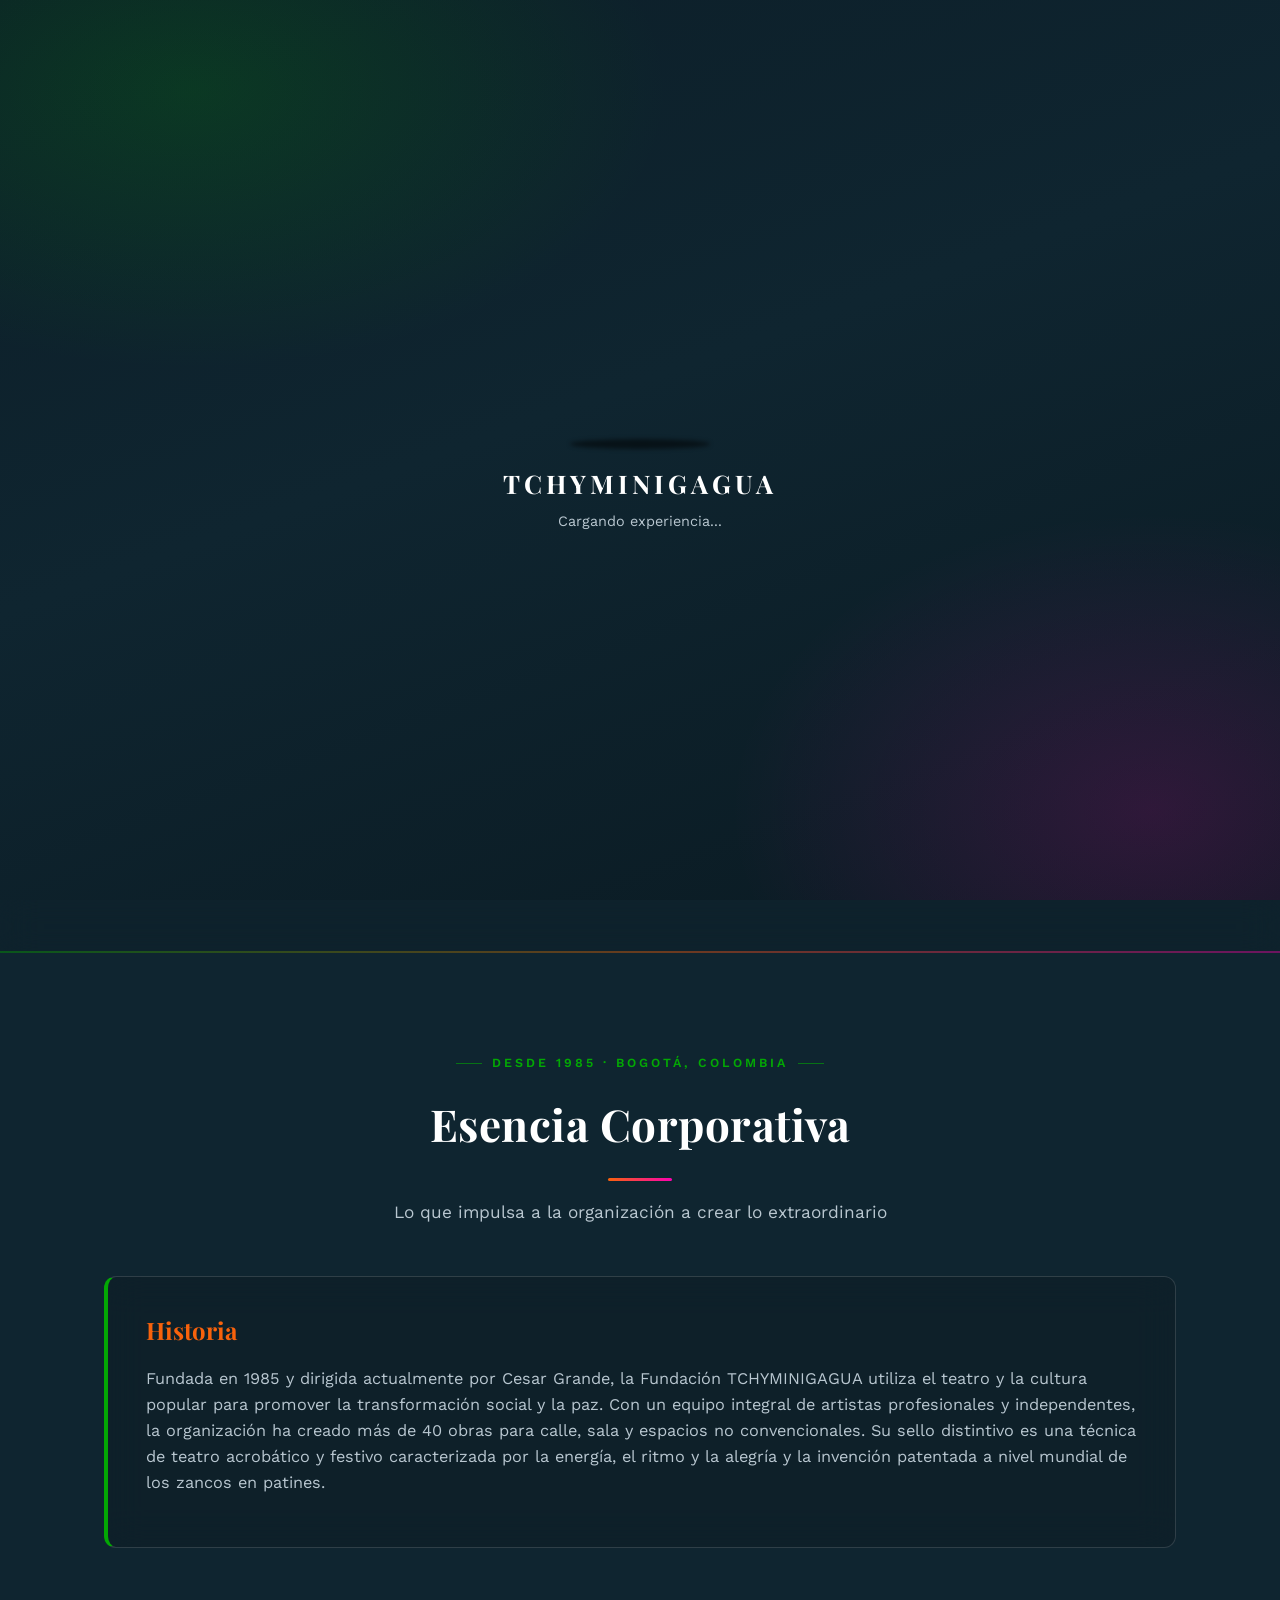
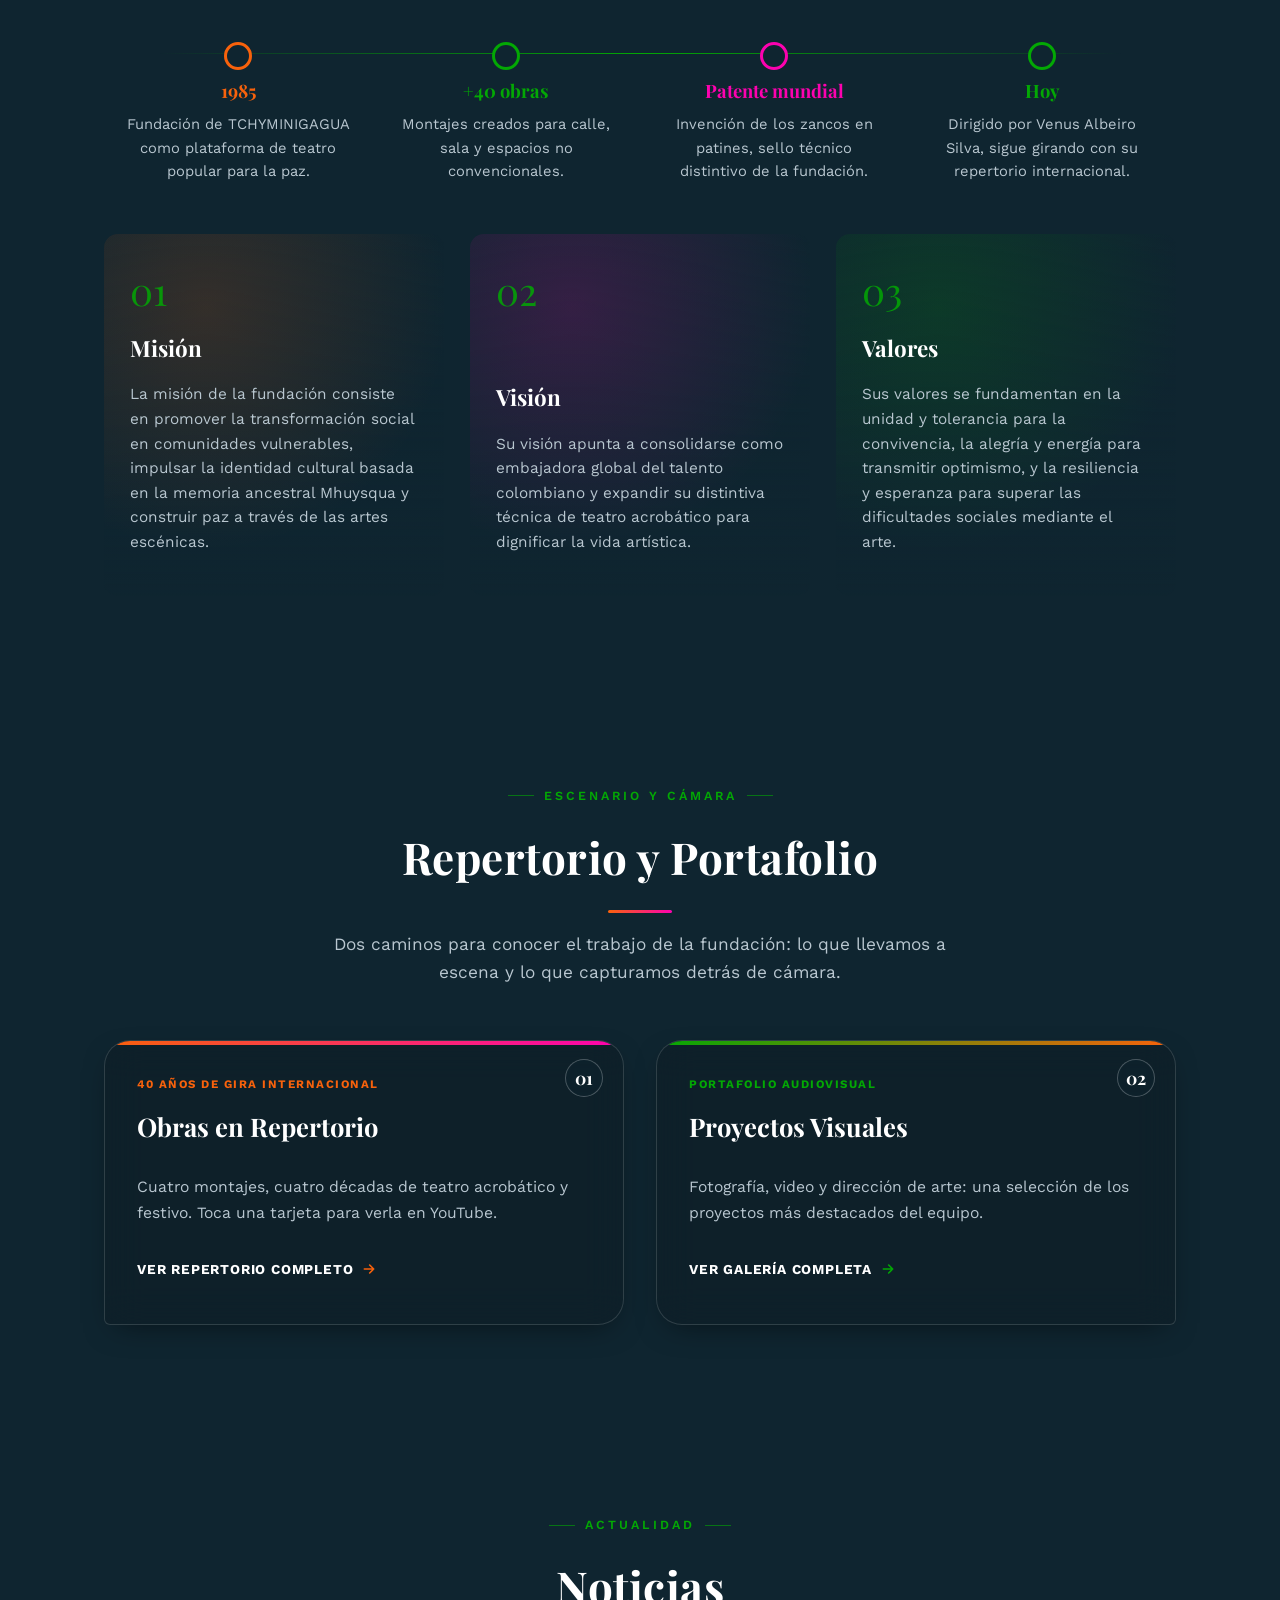
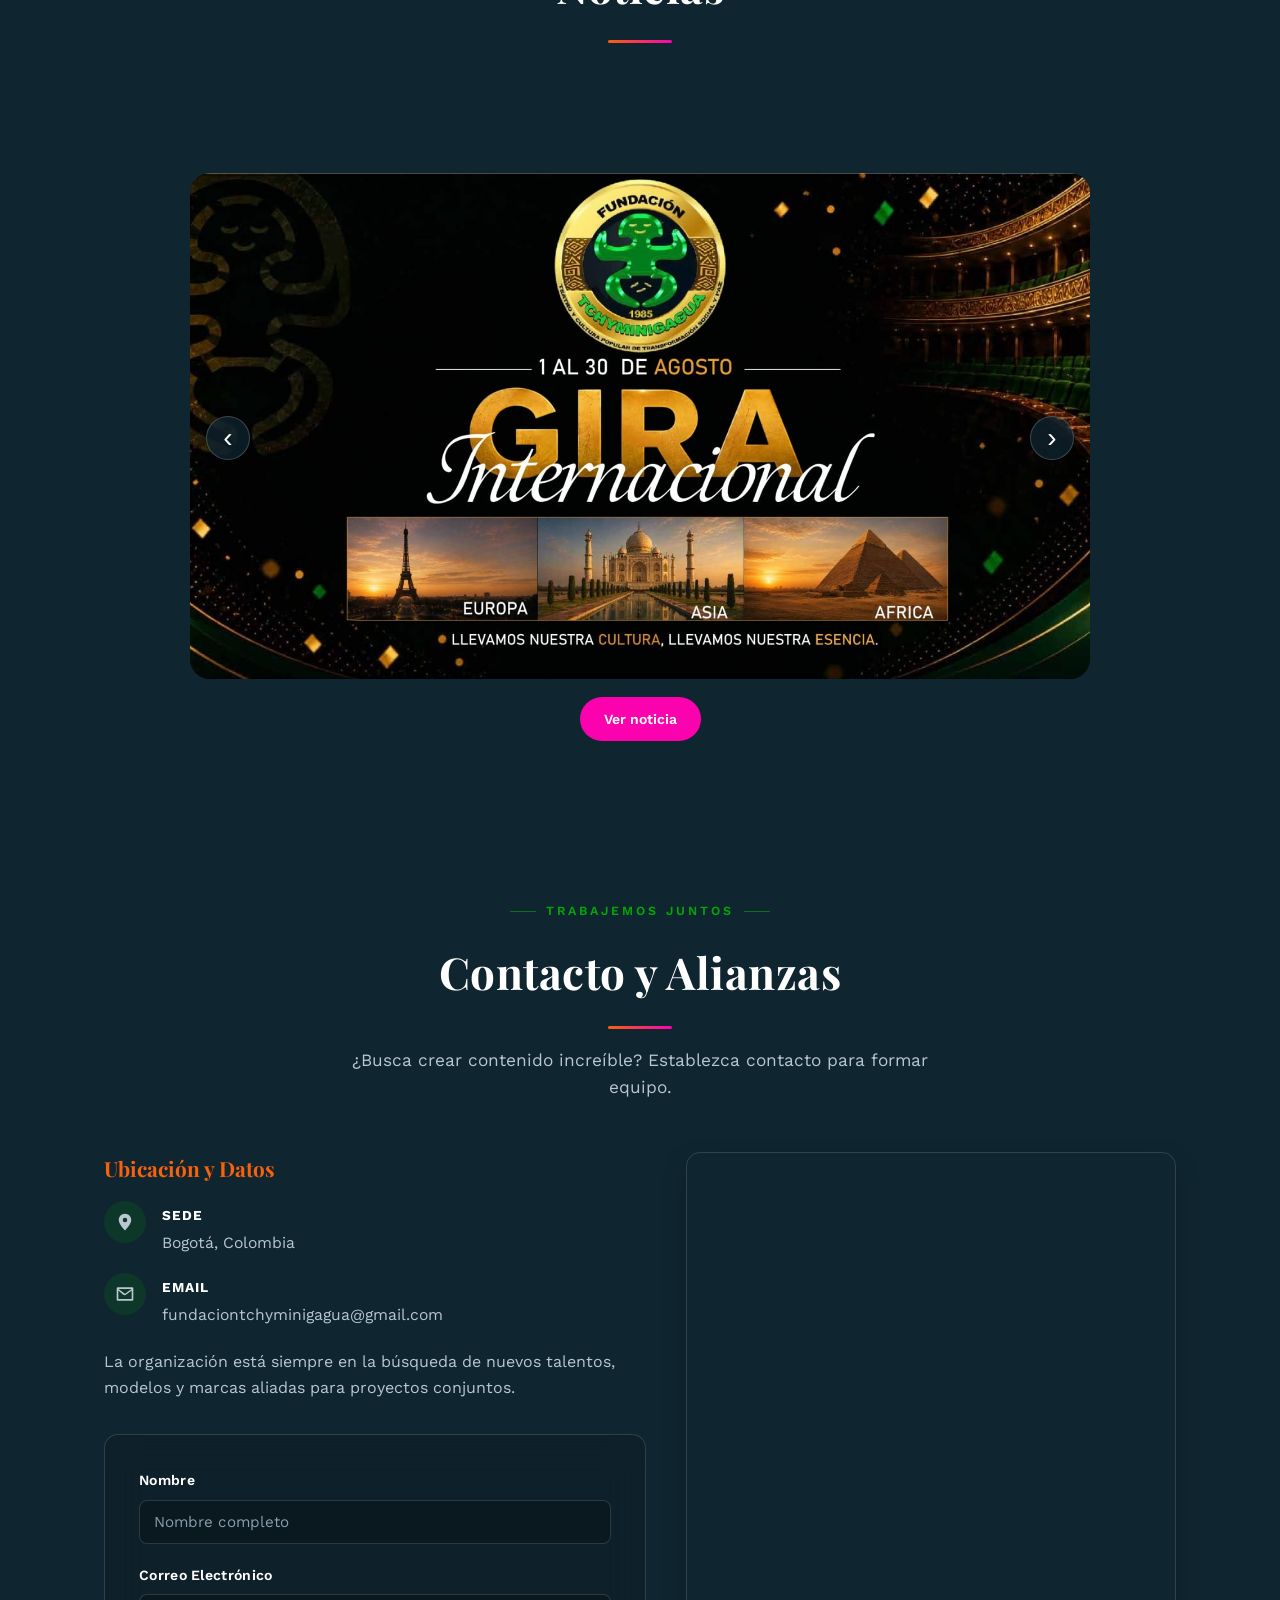
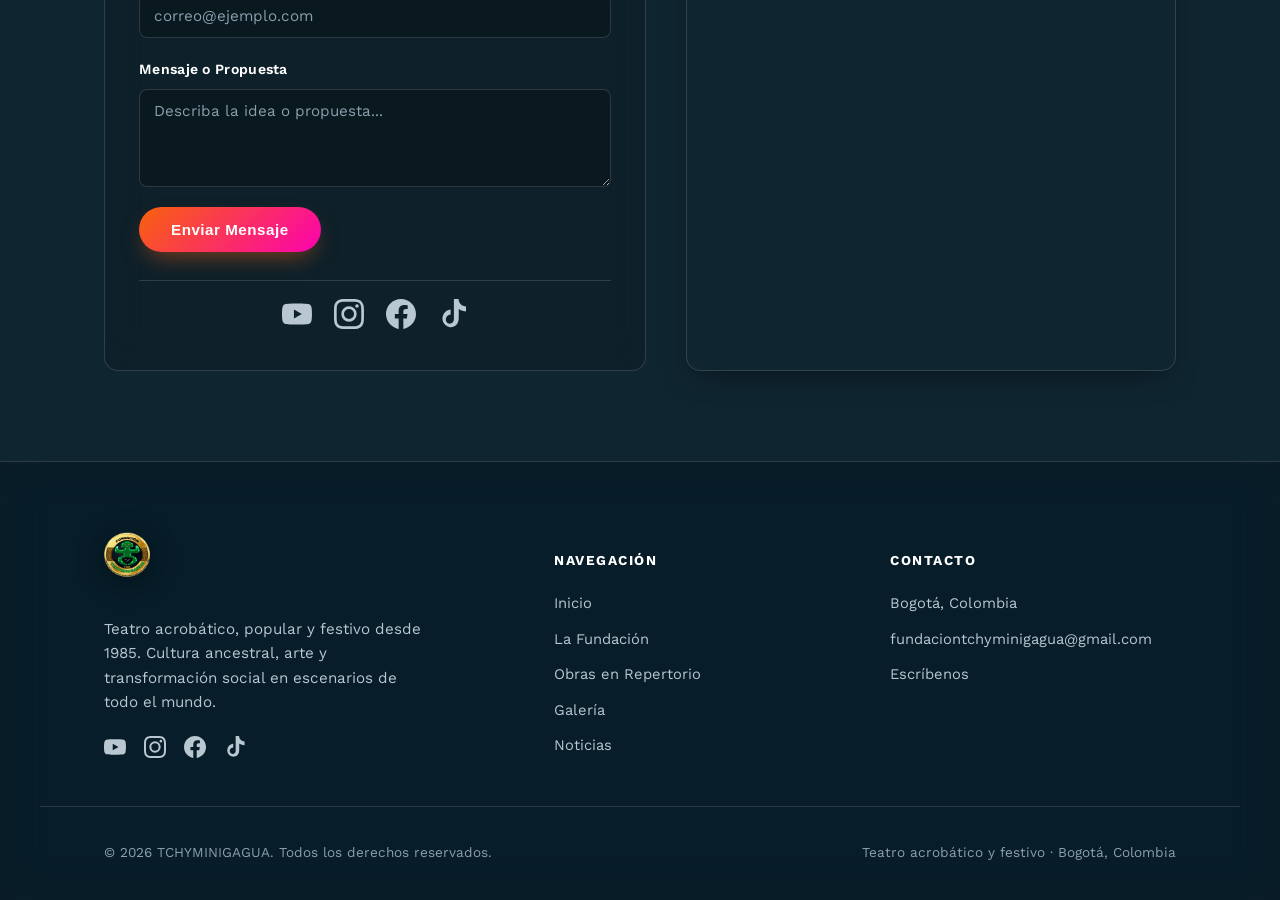
==== commit 497f1100: "Actualización del sitio web" ====
--- a/index.html
+++ b/index.html
@@ -177,7 +177,7 @@
                         </div>
                         <div class="timeline-item">
                             <div class="timeline-year">Hoy</div>
-                            <p>Dirigida por Cesar Grande, sigue girando con su repertorio internacional.</p>
+                            <p>Dirigido por Venus Albeiro Silva, sigue girando con su repertorio internacional.</p>
                         </div>
                     </div>
 
--- a/index.css
+++ b/index.css
@@ -2008,161 +2008,102 @@
     }
 }
 
-
 /* ==========================================================
-   CARRUSEL DE NOTICIAS — SOLO ESTA SECCIÓN
+   CARRUSEL DE NOTICIAS — RESPONSIVE
    ========================================================== */
 
 .noticias-carousel {
     position: relative;
-    width: 100%;
-    max-width: 900px;
+    width: min(100% - 40px, 900px);
     margin: 40px auto;
     overflow: hidden;
-}
-
-.noticia-slide {
-    display: flex;
-    flex-direction: column;
-    height: 100%;
-}
-
-.noticia-slide img {
-    width: 100%;
-    height: 400px;
-    /* ajusta este valor si quieres */
-    object-fit: cover;
-    display: block;
-}
-
-.noticia-btn {
-    margin-top: auto;
-    align-self: center;
-    margin-bottom: 20px;
+    box-sizing: border-box;
 }
 
 .noticia-slide {
     position: relative;
     width: 100%;
     display: none;
+    box-sizing: border-box;
 }
 
 .noticia-slide.active {
     display: block;
 }
 
+/* IMAGEN COMPLETA SIN RECORTAR */
 .noticia-slide img {
     display: block;
     width: 100%;
-    height: 500px;
-    object-fit: cover;
+    height: auto;
+    max-width: 100%;
+    object-fit: contain;
     border-radius: 20px;
 }
 
-.noticia-slide::after {
-    content: "";
-    position: absolute;
-    inset: 0;
-
-}
-
-.noticia-slide h3 {
-    position: absolute;
-    left: 35px;
-    right: 35px;
-    bottom: 105px;
-    z-index: 2;
-    margin: 0;
-    font-family: var(--font-display);
-    font-size: clamp(1.6rem, 3vw, 2.4rem);
-    color: var(--text-primary);
-}
-
-.noticia-btn {
-    position: relative !important;
-    display: block !important;
-
-    width: max-content !important;
-    margin: 20px auto 0 !important;
-
-    padding: 12px 28px !important;
-
-    background: #FC02AF !important;
-    color: white !important;
-
-    text-decoration: none !important;
-    font-size: 16px;
-    font-weight: bold;
-
-    border: none;
-    border-radius: 25px;
-
-    cursor: pointer;
-
-    z-index: 99999 !important;
-    pointer-events: auto !important;
-
-    transform: none !important;
-    transition: none !important;
-}
-
-.noticia-btn:hover {
-    background: #03A804 !important;
-
-    transform: none !important;
-}
-
+/* BOTÓN */
 .noticia-btn {
     display: block;
     width: fit-content;
-    margin: 15px auto 0;
-
-    padding: 12px 25px;
-    background: rgba(255, 255, 255, 0.95);
-    color: #333;
+    max-width: calc(100% - 80px);
+    margin: 18px auto 20px;
+    padding: 11px 24px;
+
+    background: #FC02AF;
+    color: #fff;
+
     text-decoration: none;
-
-    border-radius: 30px;
+    text-align: center;
     font-size: 14px;
     font-weight: 600;
 
-    transition: 0.3s ease;
-    z-index: 5;
+    border: none;
+    border-radius: 30px;
+
+    cursor: pointer;
+    transition: background 0.3s ease, transform 0.3s ease;
 }
 
 .noticia-btn:hover {
     background: #03A804;
-    color: white;
-    transform: translate(-50%, -50%) scale(1.05);
-}
-
+    transform: translateY(-2px);
+}
+
+/* FLECHAS */
 .noticias-prev,
 .noticias-next {
     position: absolute;
-    top: 50%;
+    top: 45%;
     transform: translateY(-50%);
-    z-index: 5;
+
+    z-index: 10;
 
     width: 44px;
     height: 44px;
+
+    display: flex;
+    align-items: center;
+    justify-content: center;
+
+    border: 1px solid rgba(255, 255, 255, 0.2);
     border-radius: 50%;
 
-    border: 1px solid var(--border-color);
-    background: rgba(15, 37, 48, 0.7);
+    background: rgba(15, 37, 48, 0.75);
     color: #fff;
 
-    font-size: 1.5rem;
+    font-size: 28px;
+    line-height: 1;
+
     cursor: pointer;
-
-    transition: background 0.3s ease, transform 0.3s ease;
+    transition: all 0.3s ease;
 }
 
 .noticias-prev {
-    left: 18px;
+    left: 16px;
 }
 
 .noticias-next {
-    right: 18px;
+    right: 16px;
 }
 
 .noticias-prev:hover,
@@ -2171,70 +2112,148 @@
     transform: translateY(-50%) scale(1.08);
 }
 
+
+/* ==========================================================
+   TABLET
+   ========================================================== */
+
+@media (min-width: 601px) and (max-width: 1024px) {
+
+    .noticias-carousel {
+        width: min(92%, 850px);
+        margin: 35px auto;
+    }
+
+    .noticia-slide img {
+        width: 100%;
+        height: auto;
+        object-fit: contain;
+    }
+
+    .noticias-prev,
+    .noticias-next {
+        width: 42px;
+        height: 42px;
+        font-size: 25px;
+    }
+}
+
+
+/* ==========================================================
+   CELULAR
+   ========================================================== */
+
 @media (max-width: 600px) {
+
     .noticias-carousel {
-        height: 420px;
+        width: calc(100% - 28px);
+        max-width: none;
+        margin: 28px auto;
+        overflow: hidden;
     }
 
     .noticia-slide {
-        height: 420px;
+        width: 100%;
     }
 
     .noticia-slide img {
-        height: 420px;
-    }
-
-    .noticia-slide h3 {
-        left: 22px;
-        right: 22px;
-        bottom: 100px;
+        width: 100%;
+        max-width: 100%;
+        height: auto;
+        object-fit: contain;
+        border-radius: 14px;
     }
 
     .noticia-btn {
-        left: 22px;
-        bottom: 35px;
-    }
-}
-
+        max-width: calc(100% - 70px);
+        margin: 15px auto 18px;
+        padding: 10px 20px;
+        font-size: 13px;
+    }
+
+    .noticias-prev,
+    .noticias-next {
+        width: 36px;
+        height: 36px;
+        font-size: 22px;
+    }
+
+    .noticias-prev {
+        left: 8px;
+    }
+
+    .noticias-next {
+        right: 8px;
+    }
+}
+
+
+/* ==========================================================
+   CELULAR PEQUEÑO
+   ========================================================== */
+
+@media (max-width: 380px) {
+
+    .noticias-carousel {
+        width: calc(100% - 20px);
+    }
+
+    .noticia-slide img {
+        border-radius: 12px;
+    }
+
+    .noticias-prev,
+    .noticias-next {
+        width: 32px;
+        height: 32px;
+        font-size: 19px;
+    }
+
+    .noticias-prev {
+        left: 6px;
+    }
+
+    .noticias-next {
+        right: 6px;
+    }
+}
 
 /* CARRUSEL DE VIDEOS */
 #hero-slider {
     position: relative !important;
     width: 100% !important;
     height: auto !important;
+    min-height: 0 !important;
     overflow: hidden !important;
 }
 
-/* OCULTAR RADIOS */
 #hero-slider input {
     display: none !important;
 }
 
-/* VIDEOS */
 #hero-slider .carousel-slide {
     position: relative !important;
     display: none !important;
     width: 100% !important;
     height: auto !important;
+    min-height: 0 !important;
     opacity: 1 !important;
     visibility: visible !important;
 }
 
-/* MOSTRAR VIDEO 1 */
 #video1:checked~.video-1 {
     display: block !important;
 }
 
-/* MOSTRAR VIDEO 2 */
 #video2:checked~.video-2 {
     display: block !important;
 }
 
-/* VIDEO COMPLETO */
 #hero-slider .hero-video {
     display: block !important;
     width: 100% !important;
     height: auto !important;
+    min-height: 0 !important;
     max-width: 100% !important;
     object-fit: contain !important;
 }
@@ -2251,27 +2270,22 @@
 
     background: rgba(0, 0, 0, 0.6) !important;
     color: white !important;
-
     border-radius: 50% !important;
 
     font-size: 40px !important;
     line-height: 38px !important;
     text-align: center !important;
-
     cursor: pointer !important;
 }
 
-/* DERECHA */
 #hero-slider .derecha {
     right: 20px !important;
 }
 
-/* IZQUIERDA */
 #hero-slider .izquierda {
     left: 20px !important;
 }
 
-/* SOLO MOSTRAR LA FLECHA CORRESPONDIENTE */
 #video1:checked~.izquierda {
     display: none !important;
 }
@@ -2286,6 +2300,55 @@
 
 #video2:checked~.izquierda {
     display: block !important;
+}
+
+
+/* TABLET */
+@media (max-width: 1024px) {
+    #hero-slider .flecha {
+        width: 40px !important;
+        height: 40px !important;
+        font-size: 32px !important;
+        line-height: 34px !important;
+    }
+
+    #hero-slider .derecha {
+        right: 12px !important;
+    }
+
+    #hero-slider .izquierda {
+        left: 12px !important;
+    }
+}
+
+
+/* CELULAR */
+@media (max-width: 600px) {
+
+    #hero-slider {
+        height: auto !important;
+        min-height: 0 !important;
+    }
+
+    #hero-slider .carousel-slide {
+        height: auto !important;
+        min-height: 0 !important;
+    }
+
+    #hero-slider .hero-video {
+        width: 100% !important;
+        height: auto !important;
+        min-height: 0 !important;
+        aspect-ratio: auto !important;
+        object-fit: contain !important;
+    }
+
+    #hero-slider .flecha {
+        width: 34px !important;
+        height: 34px !important;
+        font-size: 26px !important;
+        line-height: 30px !important;
+    }
 }
 
 /* ==========================================================================
@@ -2333,6 +2396,19 @@
     }
 }
 
+/* --- TABLET (601px – 1024px): evita que las 4 cifras y los 4 hitos de la
+   línea de tiempo se repartan como 3+1, dejando un elemento suelto y solo
+   en su propia fila. Se fuerza una cuadrícula 2x2 simétrica, sin alterar
+   el diseño (4 en fila) de escritorio ni el apilado de una columna en
+   móvil. --- */
+@media (min-width: 601px) and (max-width: 1024px) {
+
+    .stats-grid,
+    .timeline {
+        grid-template-columns: repeat(2, 1fr);
+    }
+}
+
 /* --- TABLET / MÓVIL GRANDE (≤ 1024px): flechas del video no invaden bordes --- */
 @media (max-width: 1024px) {
     #hero-slider .flecha {
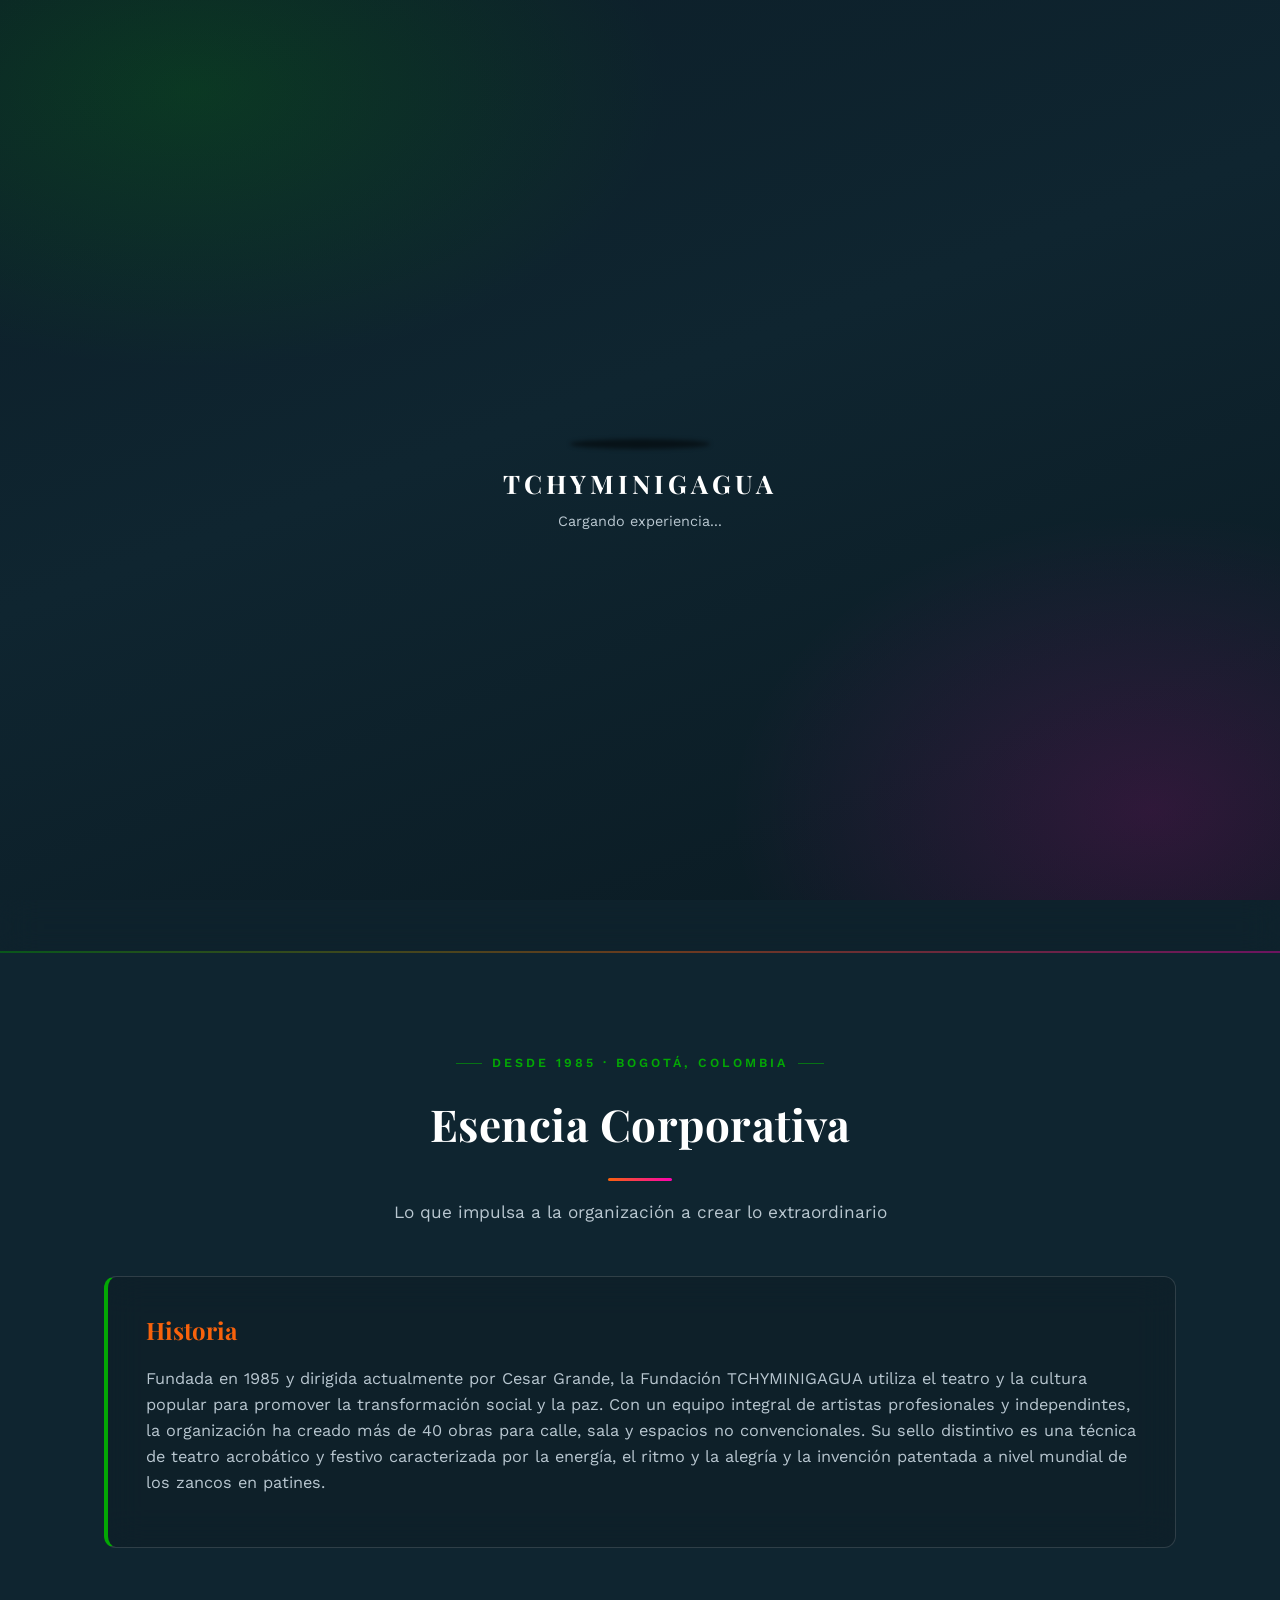
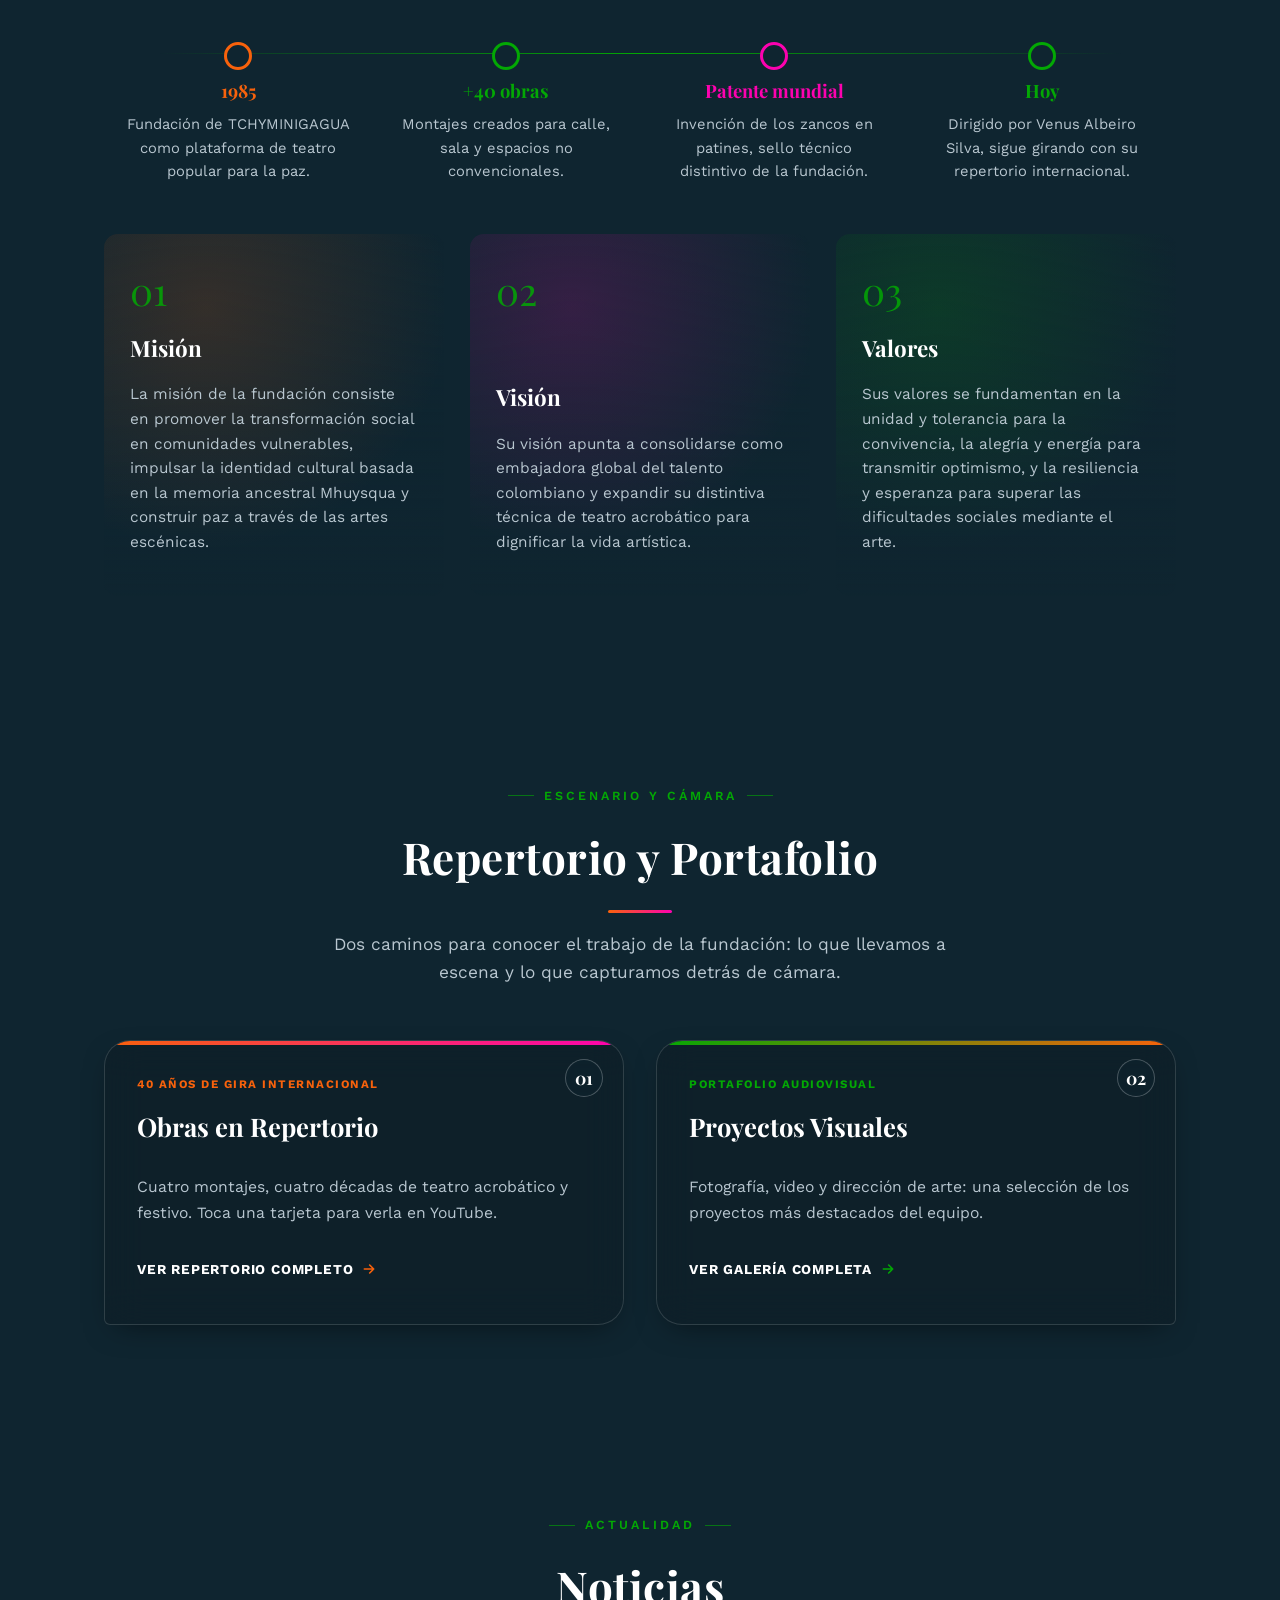
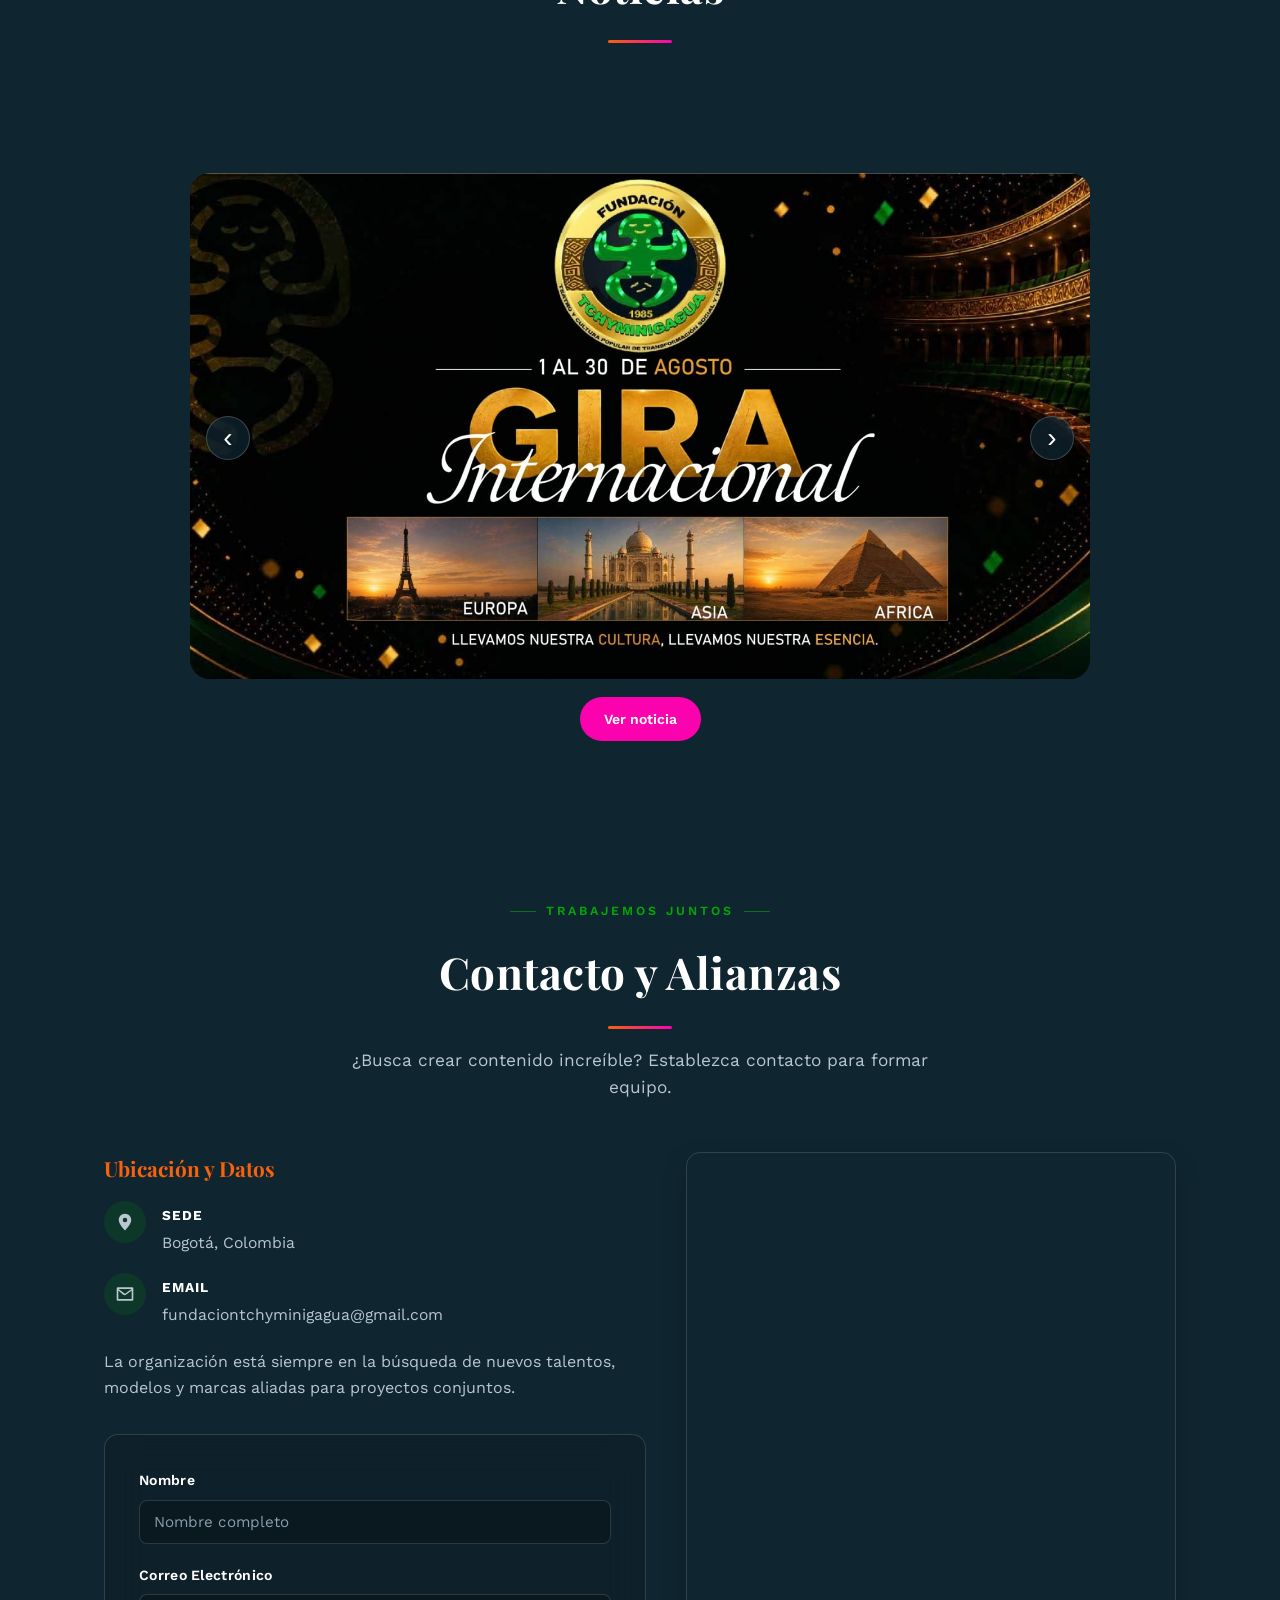
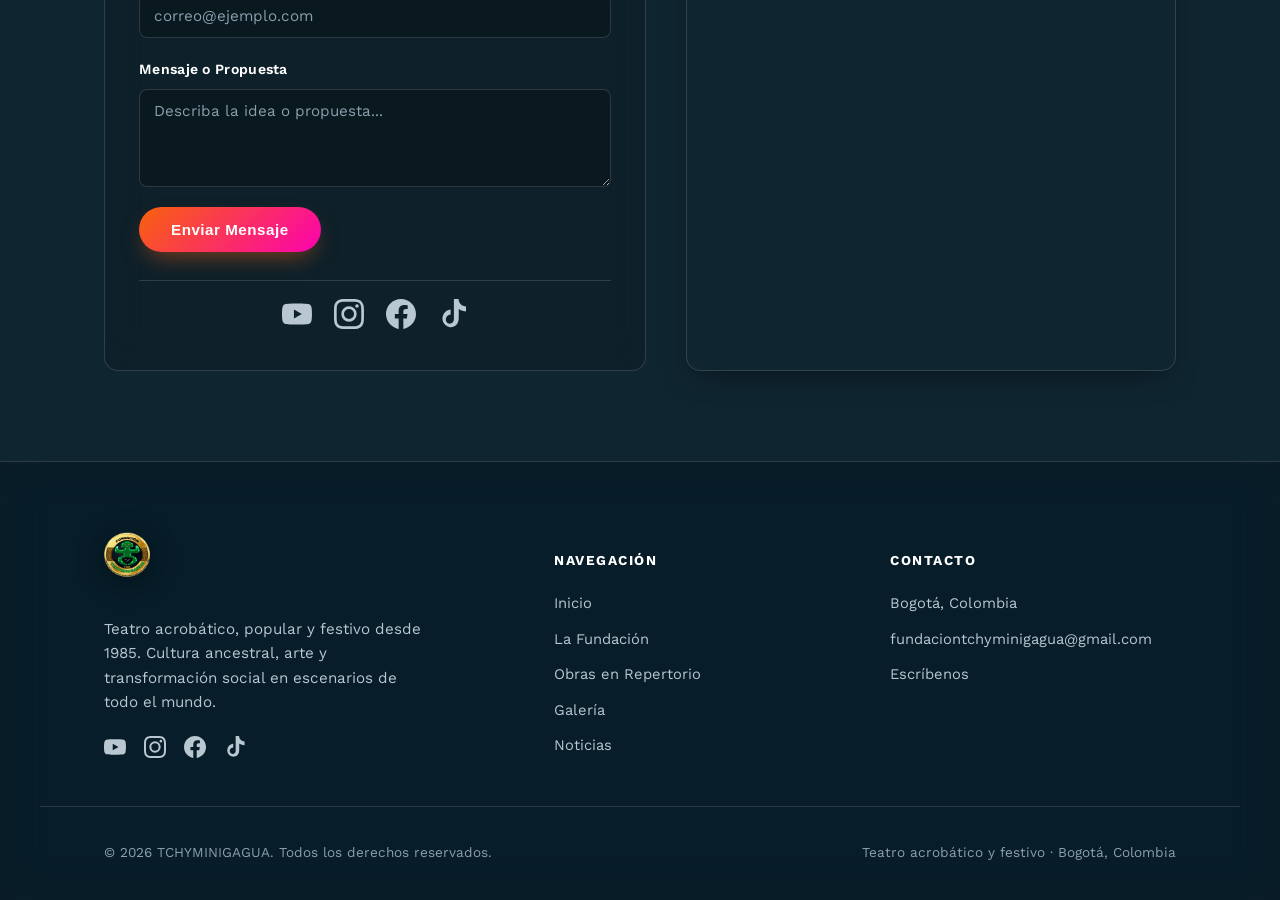
==== commit c15585a6: "Actualización del sitio web" ====
--- a/index.html
+++ b/index.html
@@ -44,7 +44,9 @@
                     <path d="M50 37 L50 70 M50 45 L30 20 M50 45 L70 20 M50 70 L35 95 M50 70 L65 95"
                         stroke="var(--highlight)" stroke-width="8" stroke-linecap="round" stroke-linejoin="round" />
                     <!-- Objetos de malabares flotando -->
-                    <circle cx="20" cy="10" r="5" fill="var(--highlight)" />
+                    <circle cx="20" cy="10" r="5" fill="var
+                    
+                    (--highlight)" />
                     <circle cx="50" cy="5" r="5" fill="var(--highlight)" />
                     <circle cx="80" cy="10" r="5" fill="var(--highlight)" />
                 </svg>
@@ -155,7 +157,7 @@
                         <p>Fundada en 1985 y dirigida actualmente por Cesar Grande, la Fundación TCHYMINIGAGUA utiliza
                             el
                             teatro y la cultura popular para promover la transformación social y la paz. Con un equipo
-                            integral de artistas profesionales y independentes, la organización ha creado más de 40
+                            integral de artistas profesionales y independintes, la organización ha creado más de 40
                             obras
                             para calle, sala y espacios no convencionales. Su sello distintivo es una técnica de teatro
                             acrobático y festivo caracterizada por la energía, el ritmo y la alegría y la invención
